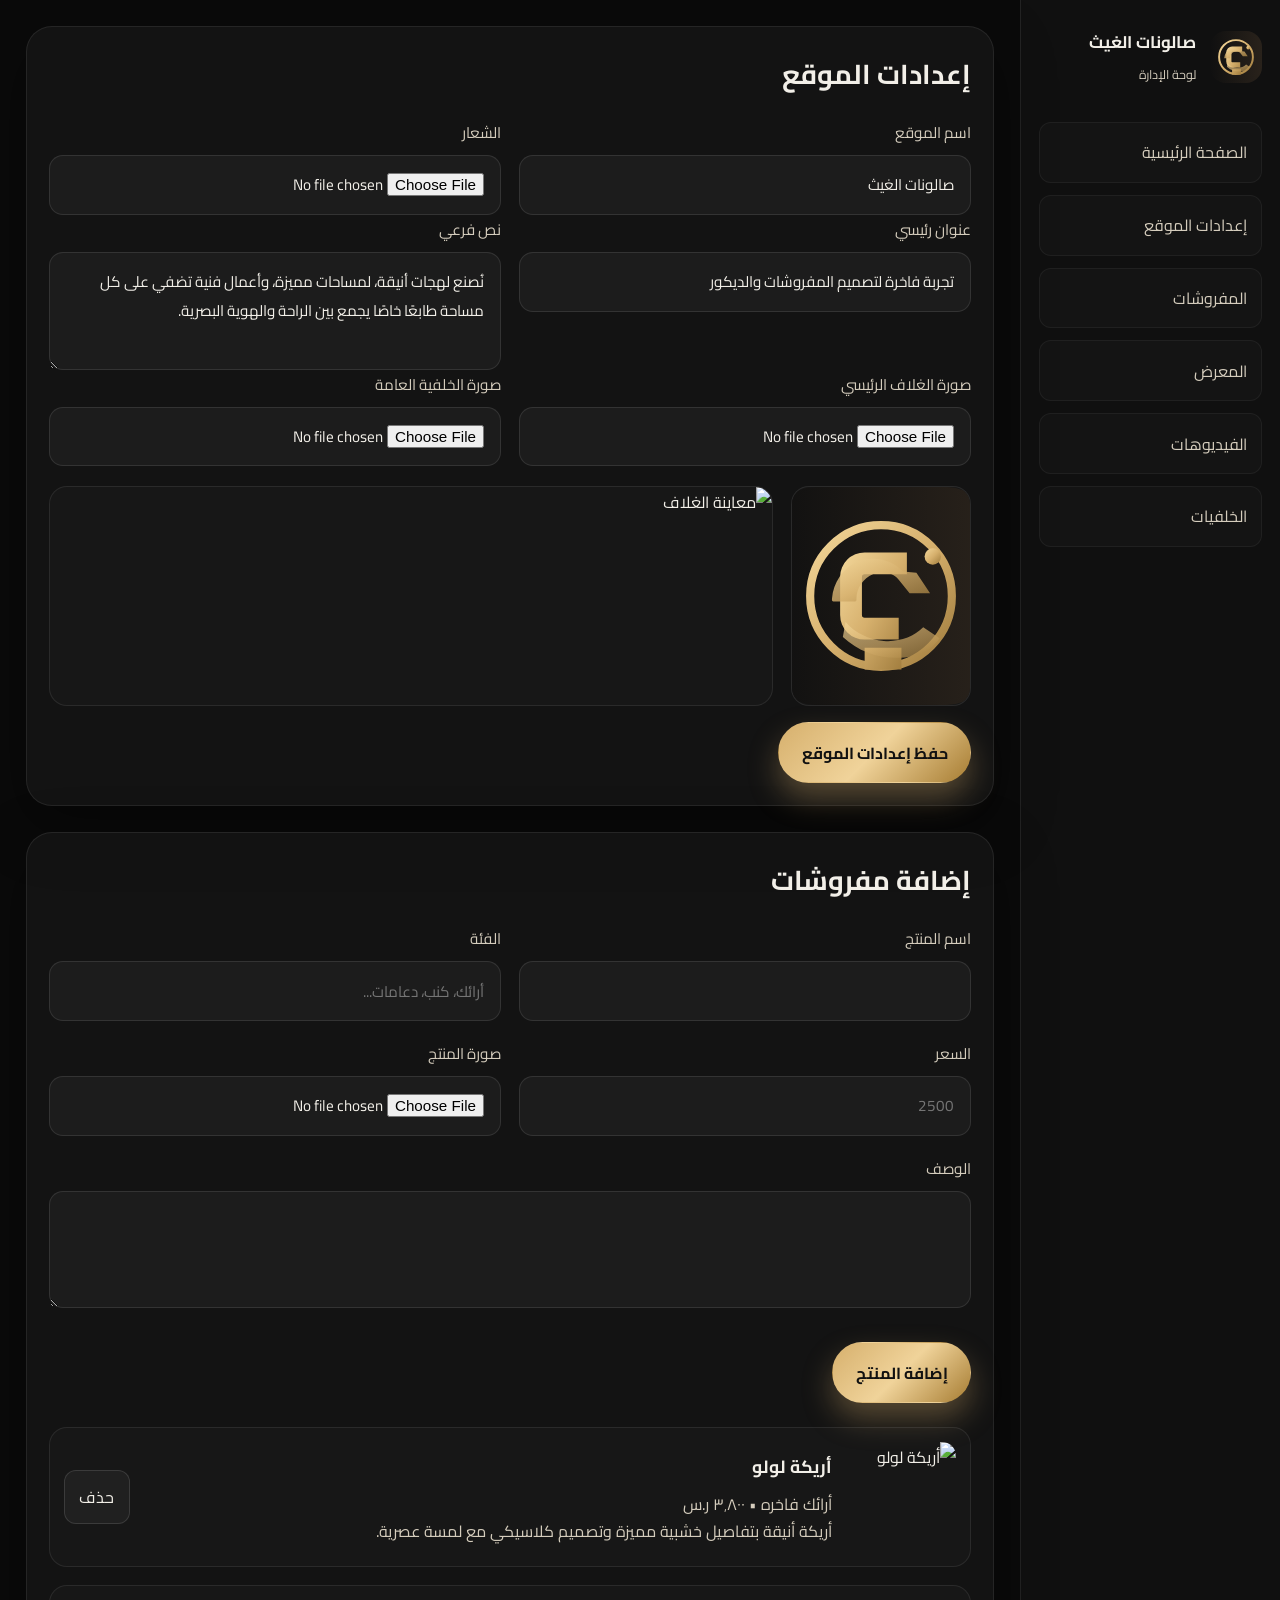
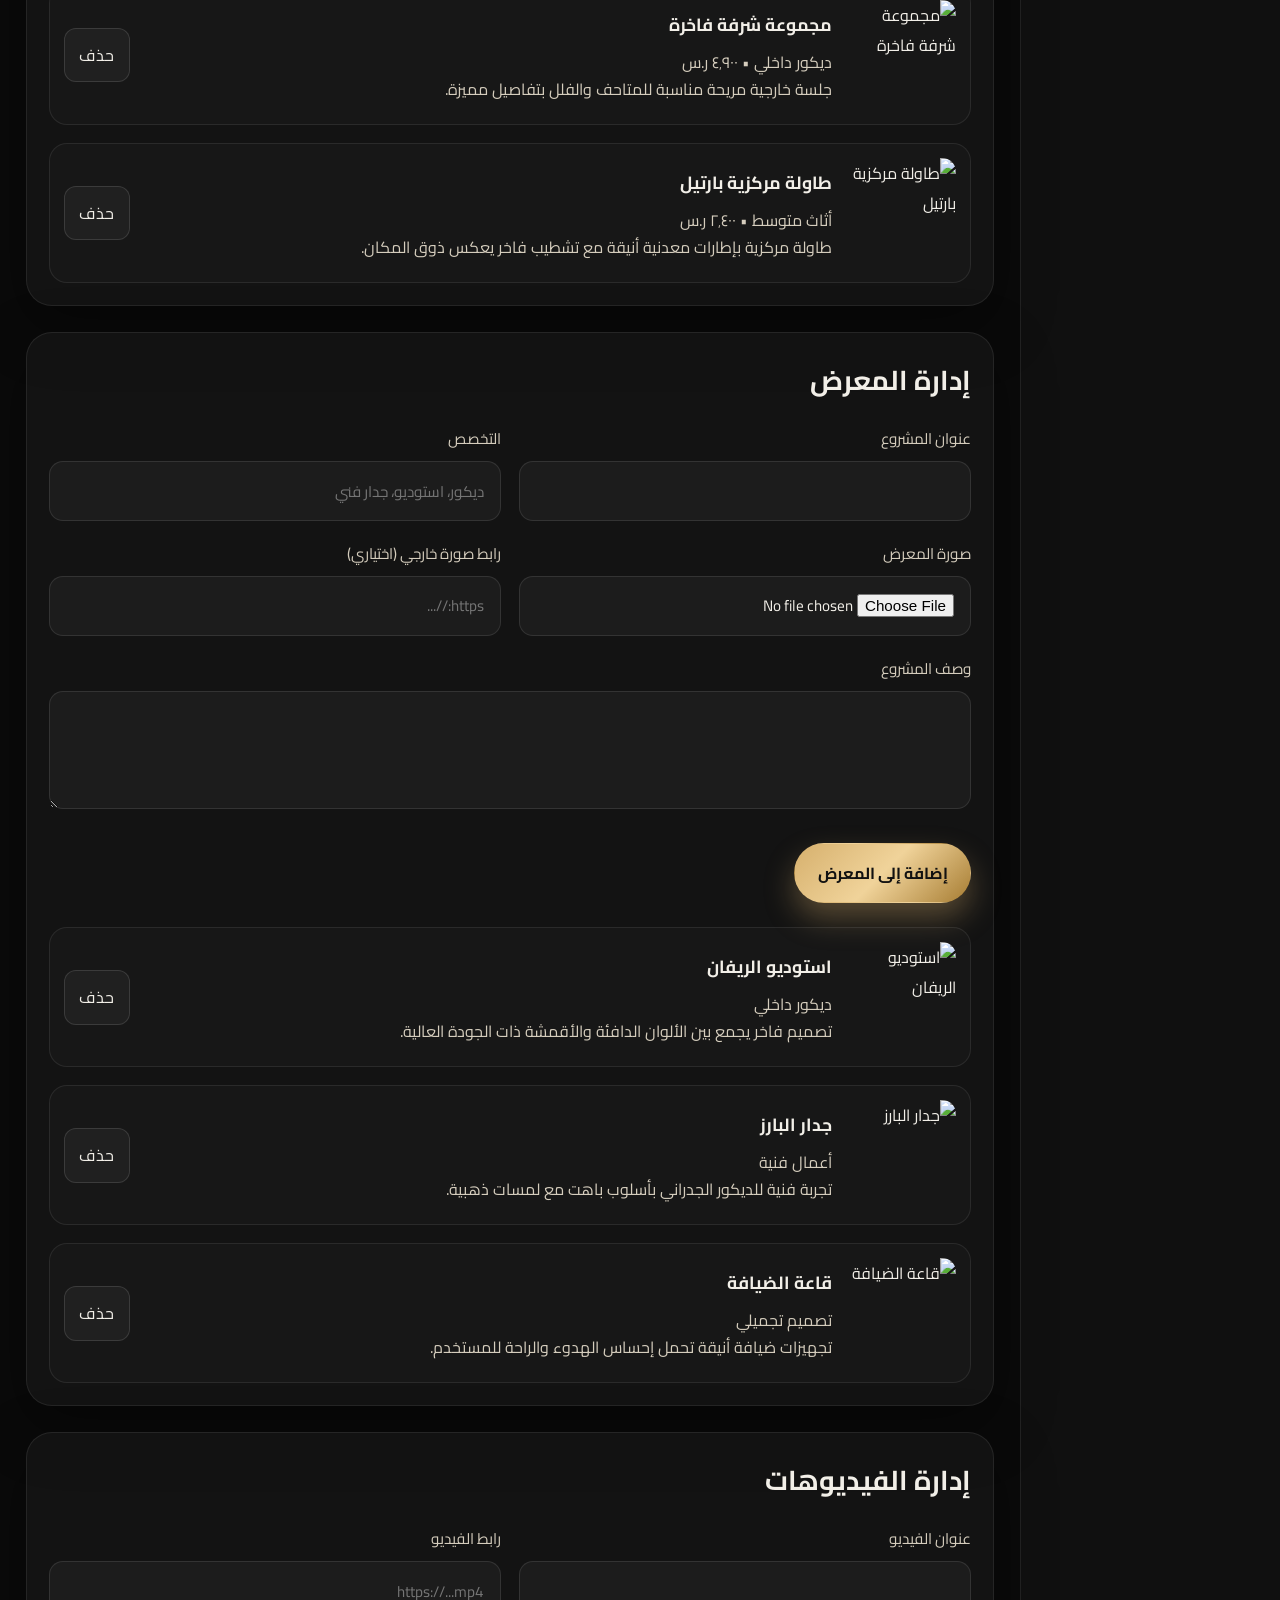
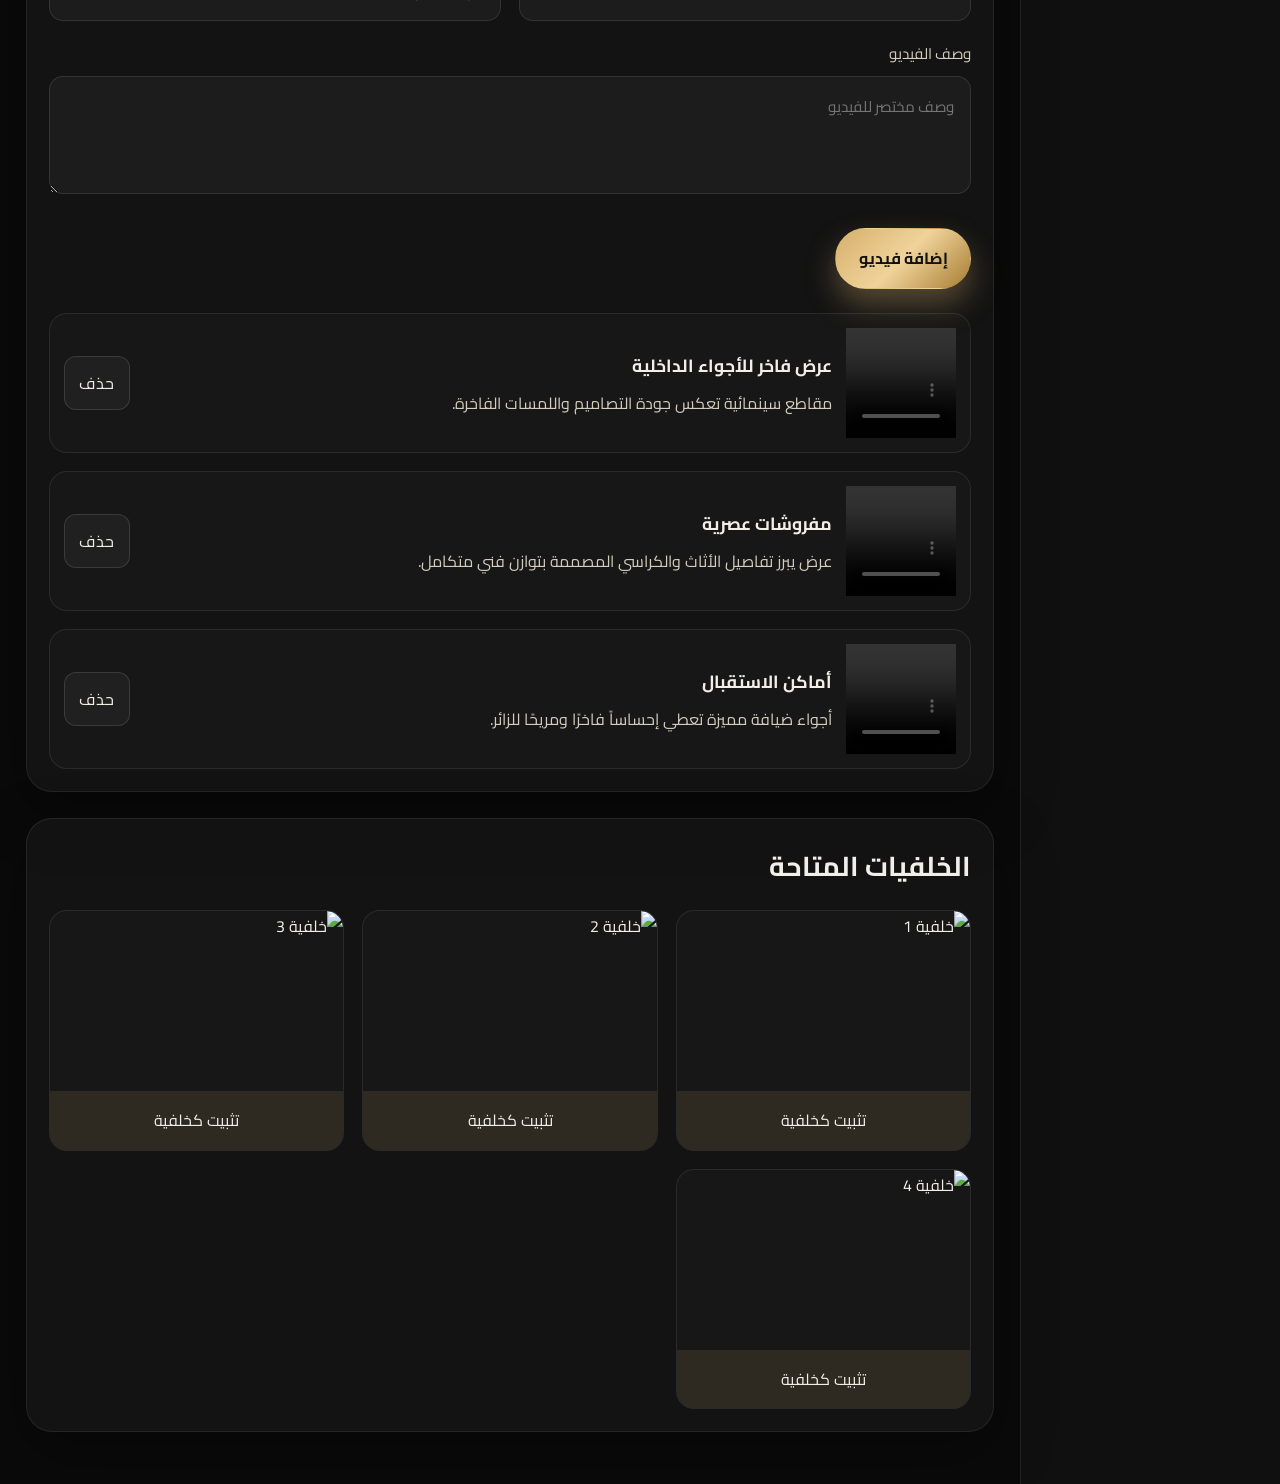
==== admin.html @ 13599fc9 "إنشاء منصة صالونات الغيث كاملة في المستودع مع واجهة رئيسية ولوحة إدارة ومحتوى احترافي." ====
<!DOCTYPE html>
<html lang="ar" dir="rtl">
  <head>
    <meta charset="UTF-8" />
    <meta name="viewport" content="width=device-width, initial-scale=1.0" />
    <title>لوحة إدارة صالونات الغيث</title>
    <link rel="preconnect" href="https://fonts.googleapis.com" />
    <link rel="preconnect" href="https://fonts.gstatic.com" crossorigin />
    <link
      href="https://fonts.googleapis.com/css2?family=Cairo:wght@400;500;600;700;800;900&display=swap"
      rel="stylesheet"
    />
    <link rel="stylesheet" href="styles.css" />
  </head>
  <body class="admin-body">
    <div class="admin-shell">
      <aside class="admin-sidebar">
        <div class="admin-brand">
          <img src="assets/logo.svg" alt="شعار صالونات الغيث" />
          <div>
            <strong>صالونات الغيث</strong>
            <span>لوحة الإدارة</span>
          </div>
        </div>

        <nav class="admin-nav">
          <a href="index.html">الصفحة الرئيسية</a>
          <a href="#site-settings">إعدادات الموقع</a>
          <a href="#products">المفروشات</a>
          <a href="#gallery-manager">المعرض</a>
          <a href="#videos-manager">الفيديوهات</a>
          <a href="#backgrounds">الخلفيات</a>
        </nav>
      </aside>

      <main class="admin-main">
        <section id="site-settings" class="panel">
          <div class="panel-header">
            <h2>إعدادات الموقع</h2>
          </div>

          <div class="form-grid two-col">
            <label>
              اسم الموقع
              <input id="siteNameInput" type="text" placeholder="صالونات الغيث" />
            </label>
            <label>
              الشعار
              <input id="logoInput" type="file" accept="image/*" />
            </label>
          </div>

          <div class="form-grid two-col">
            <label>
              عنوان رئيسي
              <input id="heroTitleInput" type="text" placeholder="تجربة فاخرة لتصميم المفروشات" />
            </label>
            <label>
              نص فرعي
              <textarea id="heroTextInput" rows="3" placeholder="اكتب نص العنوان الفرعي..."></textarea>
            </label>
          </div>

          <div class="form-grid two-col">
            <label>
              صورة الغلاف الرئيسي
              <input id="heroImageInput" type="file" accept="image/*" />
            </label>
            <label>
              صورة الخلفية العامة
              <input id="backgroundInput" type="file" accept="image/*" />
            </label>
          </div>

          <div class="preview-box">
            <div class="preview-card">
              <img id="logoPreview" src="assets/logo.svg" alt="معاينة الشعار" />
            </div>
            <div class="preview-card large">
              <img id="heroPreview" src="https://images.unsplash.com/photo-1505693416388-ac5ce068fe85?auto=format&fit=crop&w=1200&q=80" alt="معاينة الغلاف" />
            </div>
          </div>

          <div class="actions-row">
            <button id="saveSiteSettingsBtn" class="btn btn-primary" type="button">حفظ إعدادات الموقع</button>
          </div>
        </section>

        <section id="products" class="panel">
          <div class="panel-header">
            <h2>إضافة مفروشات</h2>
          </div>

          <form id="productForm" class="form-grid two-col">
            <label>
              اسم المنتج
              <input id="productName" type="text" required />
            </label>
            <label>
              الفئة
              <input id="productCategory" type="text" placeholder="أرائك، كنب، دعامات..." required />
            </label>
            <label>
              السعر
              <input id="productPrice" type="text" placeholder="2500" required />
            </label>
            <label>
              صورة المنتج
              <input id="productImage" type="file" accept="image/*" />
            </label>
            <label class="full-span">
              الوصف
              <textarea id="productDescription" rows="3" required></textarea>
            </label>
            <div class="actions-row full-span">
              <button type="submit" class="btn btn-primary">إضافة المنتج</button>
            </div>
          </form>

          <div id="productList" class="admin-list"></div>
        </section>

        <section id="gallery-manager" class="panel">
          <div class="panel-header">
            <h2>إدارة المعرض</h2>
          </div>

          <form id="galleryForm" class="form-grid two-col">
            <label>
              عنوان المشروع
              <input id="galleryTitle" type="text" required />
            </label>
            <label>
              التخصص
              <input id="galleryType" type="text" placeholder="ديكور، استوديو، جدار فني" required />
            </label>
            <label>
              صورة المعرض
              <input id="galleryImage" type="file" accept="image/*" />
            </label>
            <label>
              رابط صورة خارجي (اختياري)
              <input id="galleryImageUrl" type="url" placeholder="https://..." />
            </label>
            <label class="full-span">
              وصف المشروع
              <textarea id="galleryDescription" rows="3" required></textarea>
            </label>
            <div class="actions-row full-span">
              <button type="submit" class="btn btn-primary">إضافة إلى المعرض</button>
            </div>
          </form>

          <div id="galleryList" class="admin-list"></div>
        </section>

        <section id="videos-manager" class="panel">
          <div class="panel-header">
            <h2>إدارة الفيديوهات</h2>
          </div>

          <form id="videoForm" class="form-grid two-col">
            <label>
              عنوان الفيديو
              <input id="videoTitle" type="text" required />
            </label>
            <label>
              رابط الفيديو
              <input id="videoUrl" type="url" placeholder="https://...mp4" required />
            </label>
            <label class="full-span">
              وصف الفيديو
              <textarea id="videoDescription" rows="3" placeholder="وصف مختصر للفيديو"></textarea>
            </label>
            <div class="actions-row full-span">
              <button type="submit" class="btn btn-primary">إضافة فيديو</button>
            </div>
          </form>

          <div id="videoList" class="admin-list"></div>
        </section>

        <section id="backgrounds" class="panel">
          <div class="panel-header">
            <h2>الخلفيات المتاحة</h2>
          </div>

          <div class="background-grid" id="backgroundGrid"></div>
        </div>
      </main>
    </div>

    <script src="script.js"></script>
  </body>
</html>
---- styles.css ----
* {
  box-sizing: border-box;
}

:root {
  --bg: #0a0a0a;
  --bg-soft: #121212;
  --panel: rgba(22, 22, 22, 0.82);
  --panel-strong: rgba(15, 15, 15, 0.95);
  --card: rgba(25, 25, 25, 0.86);
  --line: rgba(255, 255, 255, 0.12);
  --text: #f2efe8;
  --muted: #d5cdbd;
  --gold: #d6b06d;
  --gold-soft: #f0d39a;
  --sand: #ead6a5;
  --shadow: 0 20px 60px rgba(0, 0, 0, 0.35);
  --radius: 22px;
  --container: 1200px;
  --maxWidth: 1200px;
}

html {
  scroll-behavior: smooth;
}

body {
  margin: 0;
  font-family: "Cairo", sans-serif;
  background:
    radial-gradient(circle at top, rgba(214, 176, 109, 0.12), transparent 30%),
    linear-gradient(180deg, #080808 0%, #111111 100%);
  color: var(--text);
}

img {
  max-width: 100%;
  display: block;
}

a {
  color: inherit;
  text-decoration: none;
}

button,
input,
textarea {
  font: inherit;
}

.page-shell {
  min-height: 100vh;
}

.container {
  width: min(var(--container), calc(100% - 32px));
  margin: 0 auto;
}

.topbar {
  position: sticky;
  top: 0;
  z-index: 20;
  background: rgba(10, 10, 10, 0.7);
  backdrop-filter: blur(18px);
  border-bottom: 1px solid rgba(255, 255, 255, 0.08);
}

.nav-wrap {
  display: flex;
  align-items: center;
  justify-content: space-between;
  gap: 20px;
  min-height: 84px;
}

.brand {
  display: inline-flex;
  align-items: center;
  gap: 12px;
  min-width: 200px;
}

.brand img {
  width: 52px;
  height: 52px;
  border-radius: 16px;
}

.brand strong {
  display: block;
  font-size: 1rem;
  font-weight: 800;
}

.brand span {
  display: block;
  color: var(--muted);
  font-size: 0.7rem;
}

.main-nav {
  display: flex;
  align-items: center;
  gap: 28px;
  color: var(--muted);
  font-size: 0.95rem;
}

.main-nav a {
  transition: 0.25s ease;
}

.main-nav a:hover,
.main-nav a:focus-visible {
  color: var(--gold-soft);
}

.nav-actions {
  display: flex;
  align-items: center;
  gap: 12px;
}

.btn {
  display: inline-flex;
  align-items: center;
  justify-content: center;
  gap: 8px;
  border: 1px solid transparent;
  border-radius: 999px;
  cursor: pointer;
  transition: transform 0.2s ease, box-shadow 0.2s ease, border-color 0.2s ease;
  padding: 0.9rem 1.4rem;
  font-weight: 700;
}

.btn:hover,
.btn:focus-visible {
  transform: translateY(-2px);
}

.btn-primary {
  background: linear-gradient(135deg, var(--gold), var(--gold-soft), #a77d33);
  color: #111;
  box-shadow: 0 15px 30px rgba(214, 176, 109, 0.35);
}

.btn-secondary {
  background: rgba(255, 255, 255, 0.03);
  border-color: rgba(255, 255, 255, 0.12);
  color: var(--text);
}

.btn-ghost {
  background: transparent;
  border: 1px solid rgba(255, 255, 255, 0.2);
  color: var(--text);
}

.hero {
  position: relative;
  min-height: 760px;
  display: flex;
  align-items: center;
  overflow: hidden;
  background: url("https://images.unsplash.com/photo-1505693416388-ac5ce068fe85?auto=format&fit=crop&w=1800&q=80") center/cover no-repeat;
  isolation: isolate;
}

.hero .overlay {
  position: absolute;
  inset: 0;
  background: linear-gradient(90deg, rgba(8, 8, 8, 0.82), rgba(8, 8, 8, 0.48), rgba(8, 8, 8, 0.76));
}

.hero-grid {
  position: relative;
  z-index: 1;
  display: grid;
  grid-template-columns: 1.2fr 0.8fr;
  align-items: center;
  gap: 40px;
  padding: 120px 0 90px;
}

.eyebrow {
  margin: 0 0 14px;
  display: inline-block;
  color: var(--gold-soft);
  letter-spacing: 0.2em;
  text-transform: uppercase;
  font-size: 0.76rem;
  font-weight: 700;
}

.hero-copy h1 {
  margin: 0;
  font-size: clamp(2.7rem, 5vw, 5.2rem);
  line-height: 1.12;
  letter-spacing: -0.04em;
  max-width: 640px;
}

.lead {
  margin: 22px 0 0;
  max-width: 580px;
  font-size: 1.1rem;
  line-height: 2;
  color: var(--muted);
}

.cta-row {
  display: flex;
  flex-wrap: wrap;
  gap: 14px;
  margin-top: 28px;
}

.stats {
  list-style: none;
  padding: 0;
  margin: 34px 0 0;
  display: flex;
  flex-wrap: wrap;
  gap: 28px;
}

.stats li {
  min-width: 120px;
}

.stats strong {
  display: block;
  font-size: clamp(1.5rem, 3vw, 2.15rem);
  color: var(--gold-soft);
}

.stats span {
  color: var(--muted);
  font-size: 0.85rem;
}

.hero-card {
  display: flex;
  justify-content: center;
}

.hero-preview {
  position: relative;
  width: min(90%, 500px);
  aspect-ratio: 0.88;
  background: linear-gradient(135deg, rgba(214, 176, 109, 0.1), rgba(255, 255, 255, 0.04));
  border: 1px solid rgba(255, 255, 255, 0.12);
  border-radius: 28px;
  box-shadow: var(--shadow);
  overflow: hidden;
}

.hero-preview-image {
  position: absolute;
  inset: 18px;
  border-radius: 22px;
  background: url("https://images.unsplash.com/photo-1494526585095-c41746248156?auto=format&fit=crop&w=1000&q=80") center/cover no-repeat;
  box-shadow: inset 0 0 0 1px rgba(255, 255, 255, 0.14);
}

.floating-tag {
  position: absolute;
  background: rgba(10, 10, 10, 0.72);
  border: 1px solid rgba(214, 176, 109, 0.28);
  color: var(--text);
  border-radius: 999px;
  padding: 0.7rem 1rem;
  font-size: 0.8rem;
  backdrop-filter: blur(16px);
  box-shadow: 0 18px 30px rgba(0, 0, 0, 0.2);
}

.tag-one {
  top: 30px;
  right: -18px;
}

.tag-two {
  bottom: 26px;
  left: -14px;
}

.section {
  padding: 110px 0;
}

.section-alt {
  background: rgba(255, 255, 255, 0.014);
}

.intro-grid {
  display: grid;
  grid-template-columns: 0.86fr 1.14fr;
  gap: 40px;
  align-items: center;
}

.section-heading h2,
.section-header h2 {
  margin: 0;
  font-size: clamp(2rem, 3vw, 3.1rem);
  line-height: 1.3;
}

.intro-copy {
  color: var(--muted);
  font-size: 1.08rem;
  line-height: 2;
}

.feature-list {
  display: grid;
  grid-template-columns: repeat(3, minmax(0, 1fr));
  gap: 24px;
}

.feature-list article {
  position: relative;
  background: linear-gradient(180deg, rgba(255,255,255,0.03), rgba(255,255,255,0.01));
  border: 1px solid rgba(255,255,255,0.08);
  border-radius: var(--radius);
  padding: 32px 24px 26px;
  box-shadow: var(--shadow);
}

.feature-list span {
  display: inline-flex;
  width: 42px;
  height: 42px;
  align-items: center;
  justify-content: center;
  background: rgba(214, 176, 109, 0.12);
  border: 1px solid rgba(214, 176, 109, 0.3);
  border-radius: 12px;
  color: var(--gold-soft);
  margin-bottom: 18px;
  font-weight: 800;
}

.feature-list h3 {
  margin: 0 0 12px;
  font-size: 1.5rem;
}

.feature-list p {
  margin: 0;
  color: var(--muted);
  line-height: 1.8;
}

.card-grid,
.gallery-grid,
.video-grid {
  display: grid;
  gap: 22px;
}

.card-grid {
  grid-template-columns: repeat(3, minmax(0, 1fr));
  margin-top: 42px;
}

.product-card,
.gallery-item,
.video-card {
  background: rgba(255, 255, 255, 0.02);
  border: 1px solid rgba(255, 255, 255, 0.08);
  border-radius: var(--radius);
  overflow: hidden;
  box-shadow: var(--shadow);
}

.product-card {
  display: flex;
  flex-direction: column;
}

.product-card img,
.gallery-item img {
  width: 100%;
  height: 260px;
  object-fit: cover;
}

.product-card .content,
.gallery-item .content,
.video-card .content {
  padding: 20px 20px 18px;
}

.product-meta {
  display: flex;
  justify-content: space-between;
  gap: 12px;
  align-items: center;
  margin-bottom: 8px;
}

.product-meta strong {
  font-size: 1.25rem;
}

.product-meta span {
  color: var(--gold-soft);
  font-weight: 700;
}

.product-card p,
.gallery-item p,
.video-card p {
  margin: 0;
  color: var(--muted);
  line-height: 1.8;
}

.gallery-grid {
  grid-template-columns: repeat(3, minmax(0, 1fr));
  margin-top: 42px;
}

.gallery-item {
  position: relative;
  overflow: hidden;
}

.gallery-item::after {
  content: "";
  position: absolute;
  inset: 0;
  background: linear-gradient(180deg, rgba(0,0,0,0.08), rgba(0,0,0,0.55));
}

.gallery-item img,
.gallery-item .content {
  position: relative;
  z-index: 1;
}

.gallery-item .content {
  position: absolute;
  left: 0;
  right: 0;
  bottom: 0;
  background: transparent;
}

.gallery-item h3,
.video-card h3,
.product-card h3 {
  margin: 0 0 8px;
}

.video-grid {
  grid-template-columns: repeat(3, minmax(0, 1fr));
  margin-top: 42px;
}

.video-card video {
  width: 100%;
  height: 250px;
  object-fit: cover;
  background: #000;
  display: block;
}

.contact-cta {
  padding-top: 40px;
}

.cta-box {
  display: flex;
  align-items: center;
  justify-content: space-between;
  gap: 28px;
  padding: 36px 34px;
  border-radius: 30px;
  background: linear-gradient(135deg, rgba(214,176,109,0.12), rgba(255,255,255,0.03));
  border: 1px solid rgba(214,176,109,0.2);
  box-shadow: var(--shadow);
}

.cta-box h2 {
  margin: 0;
  font-size: clamp(1.7rem, 3vw, 2.6rem);
}

.cta-actions {
  display: flex;
  flex-wrap: wrap;
  gap: 12px;
}

.site-footer {
  border-top: 1px solid rgba(255,255,255,0.08);
  padding: 26px 0 42px;
}

.footer-wrap {
  display: flex;
  justify-content: space-between;
  gap: 20px;
  align-items: center;
}

.footer-logo {
  width: 52px;
  height: 52px;
  margin-bottom: 10px;
}

.footer-links {
  display: flex;
  flex-wrap: wrap;
  gap: 18px;
  color: var(--muted);
}

.chat-toggle {
  position: fixed;
  left: 18px;
  bottom: 18px;
  width: 62px;
  height: 62px;
  border: none;
  border-radius: 50%;
  background: linear-gradient(135deg, var(--gold), var(--gold-soft));
  color: #111;
  font-size: 1.7rem;
  cursor: pointer;
  box-shadow: 0 18px 40px rgba(214, 176, 109, 0.35);
  z-index: 21;
}

.chat-panel {
  position: fixed;
  left: 18px;
  bottom: 90px;
  width: min(360px, calc(100vw - 28px));
  background: rgba(15, 15, 15, 0.96);
  border: 1px solid rgba(255,255,255,0.12);
  border-radius: 24px;
  box-shadow: var(--shadow);
  overflow: hidden;
  transform: translateY(20px);
  opacity: 0;
  visibility: hidden;
  transition: 0.25s ease;
  z-index: 21;
}

.chat-panel.open {
  transform: translateY(0);
  opacity: 1;
  visibility: visible;
}

.chat-header {
  display: flex;
  align-items: center;
  justify-content: space-between;
  padding: 16px 18px;
  background: rgba(214, 176, 109, 0.12);
  border-bottom: 1px solid rgba(255,255,255,0.08);
}

.chat-header strong {
  display: block;
}

.chat-header small {
  color: var(--muted);
}

.chat-header button {
  width: 34px;
  height: 34px;
  border: 1px solid rgba(255,255,255,0.12);
  border-radius: 50%;
  background: transparent;
  color: var(--text);
  cursor: pointer;
}

.chat-messages {
  max-height: 300px;
  overflow: auto;
  padding: 16px 18px;
  display: flex;
  flex-direction: column;
  gap: 10px;
}

.chat-bubble {
  max-width: 80%;
  line-height: 1.7;
  border-radius: 18px;
  padding: 10px 12px;
  font-size: 0.9rem;
}

.chat-bubble.user {
  align-self: flex-end;
  background: rgba(214,176,109,0.18);
  border: 1px solid rgba(214,176,109,0.25);
}

.chat-bubble.admin {
  align-self: flex-start;
  background: rgba(255,255,255,0.04);
  border: 1px solid rgba(255,255,255,0.08);
}

.chat-form {
  display: flex;
  gap: 10px;
  padding: 14px 18px 18px;
  border-top: 1px solid rgba(255,255,255,0.08);
}

.chat-form input {
  flex: 1;
  background: rgba(255,255,255,0.04);
  border: 1px solid rgba(255,255,255,0.12);
  border-radius: 12px;
  padding: 0.8rem 0.9rem;
  color: var(--text);
}

.chat-form button {
  border: none;
  border-radius: 12px;
  background: linear-gradient(135deg, var(--gold), var(--gold-soft));
  color: #111;
  font-weight: 700;
  padding: 0.8rem 1rem;
  cursor: pointer;
}

.admin-body {
  background: #0a0a0a;
}

.admin-shell {
  display: grid;
  grid-template-columns: 260px 1fr;
  min-height: 100vh;
}

.admin-sidebar {
  background: rgba(17, 17, 17, 0.96);
  border-left: 1px solid rgba(255,255,255,0.08);
  padding: 26px 18px;
}

.admin-brand {
  display: flex;
  align-items: center;
  gap: 14px;
  margin-bottom: 34px;
}

.admin-brand img {
  width: 52px;
  height: 52px;
  border-radius: 16px;
}

.admin-brand strong {
  display: block;
  font-size: 1.05rem;
}

.admin-brand span {
  color: var(--muted);
  font-size: 0.78rem;
}

.admin-nav {
  display: flex;
  flex-direction: column;
  gap: 12px;
}

.admin-nav a {
  color: var(--muted);
  padding: 0.9rem 0.85rem;
  border-radius: 12px;
  border: 1px solid rgba(255,255,255,0.05);
  background: rgba(255,255,255,0.02);
}

.admin-main {
  padding: 26px;
}

.panel {
  background: rgba(20, 20, 20, 0.9);
  border: 1px solid rgba(255,255,255,0.08);
  border-radius: 26px;
  padding: 22px;
  margin-bottom: 26px;
  box-shadow: var(--shadow);
}

.panel-header {
  margin-bottom: 18px;
}

.panel-header h2 {
  margin: 0;
  font-size: 1.7rem;
}

.form-grid {
  display: grid;
  gap: 18px;
}

.two-col {
  grid-template-columns: repeat(2, minmax(0, 1fr));
}

label {
  display: flex;
  flex-direction: column;
  gap: 8px;
  color: var(--muted);
  font-size: 0.95rem;
}

input,
textarea {
  width: 100%;
  border-radius: 14px;
  border: 1px solid rgba(255,255,255,0.1);
  background: rgba(255,255,255,0.04);
  color: var(--text);
  padding: 0.9rem 1rem;
}

textarea {
  resize: vertical;
}

.full-span {
  grid-column: 1 / -1;
}

.preview-box {
  display: grid;
  grid-template-columns: 180px 1fr;
  gap: 18px;
  margin-top: 20px;
}

.preview-card {
  background: rgba(255,255,255,0.02);
  border: 1px solid rgba(255,255,255,0.08);
  border-radius: 18px;
  overflow: hidden;
  min-height: 160px;
}

.preview-card img {
  width: 100%;
  height: 100%;
  object-fit: cover;
}

.preview-card.large {
  min-height: 220px;
}

.actions-row {
  display: flex;
  justify-content: flex-start;
  margin-top: 16px;
}

.admin-list {
  display: grid;
  gap: 18px;
  margin-top: 24px;
}

.list-item {
  display: grid;
  grid-template-columns: 110px 1fr auto;
  gap: 14px;
  align-items: center;
  background: rgba(255,255,255,0.02);
  border: 1px solid rgba(255,255,255,0.08);
  border-radius: 18px;
  padding: 14px;
}

.list-item img {
  width: 110px;
  height: 110px;
  object-fit: cover;
  border-radius: 14px;
}

.list-item h4 {
  margin: 0 0 8px;
  font-size: 1.1rem;
}

.list-item p {
  margin: 0;
  color: var(--muted);
  line-height: 1.7;
}

.remove-btn {
  border: 1px solid rgba(255,255,255,0.12);
  background: rgba(255,255,255,0.04);
  color: var(--text);
  border-radius: 12px;
  padding: 0.7rem 0.9rem;
  cursor: pointer;
}

.background-grid {
  display: grid;
  grid-template-columns: repeat(3, minmax(0, 1fr));
  gap: 18px;
}

.background-item {
  border: 1px solid rgba(255,255,255,0.08);
  border-radius: 18px;
  overflow: hidden;
  background: rgba(255,255,255,0.02);
}

.background-item img {
  height: 180px;
  width: 100%;
  object-fit: cover;
}

.background-item button {
  width: 100%;
  border: none;
  background: rgba(214, 176, 109, 0.12);
  color: var(--text);
  padding: 0.9rem 1rem;
  cursor: pointer;
}

.reveal {
  opacity: 0;
  transform: translateY(18px);
  animation: revealUp 0.8s forwards;
}

@keyframes revealUp {
  to {
    opacity: 1;
    transform: none;
  }
}

@media (max-width: 980px) {
  .nav-wrap,
  .footer-wrap,
  .cta-box,
  .intro-grid,
  .hero-grid,
  .admin-shell {
    grid-template-columns: 1fr;
    display: grid;
  }

  .main-nav,
  .nav-actions {
    display: none;
  }

  .feature-list,
  .card-grid,
  .gallery-grid,
  .video-grid,
  .background-grid,
  .two-col {
    grid-template-columns: 1fr;
  }

  .hero {
    min-height: 680px;
  }

  .hero-grid {
    padding-top: 90px;
  }

  .admin-sidebar {
    border-left: none;
    border-bottom: 1px solid rgba(255,255,255,0.08);
  }
}

@media (max-width: 620px) {
  .hero-copy h1 {
    font-size: 2.5rem;
  }

  .section,
  .contact-cta {
    padding: 80px 0;
  }

  .cta-box {
    padding: 24px 20px;
  }

  .list-item {
    grid-template-columns: 1fr;
  }
}
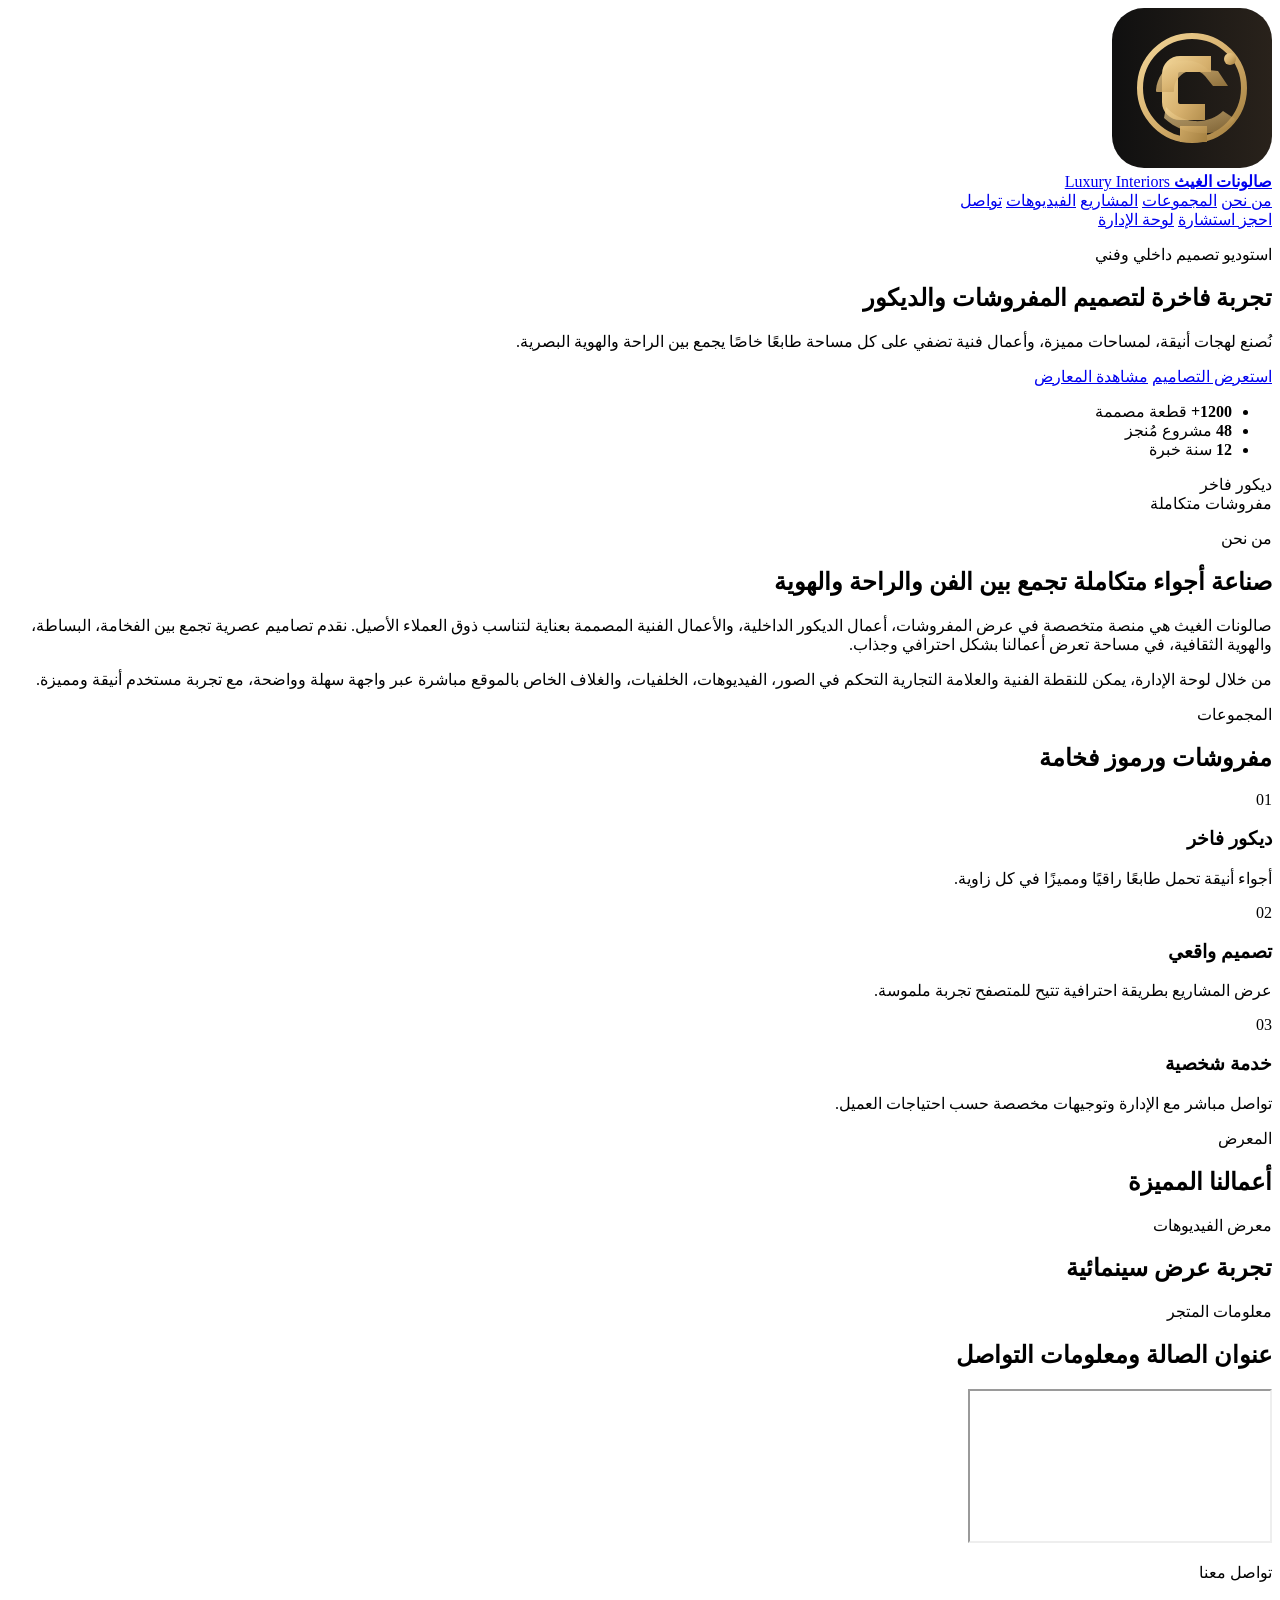
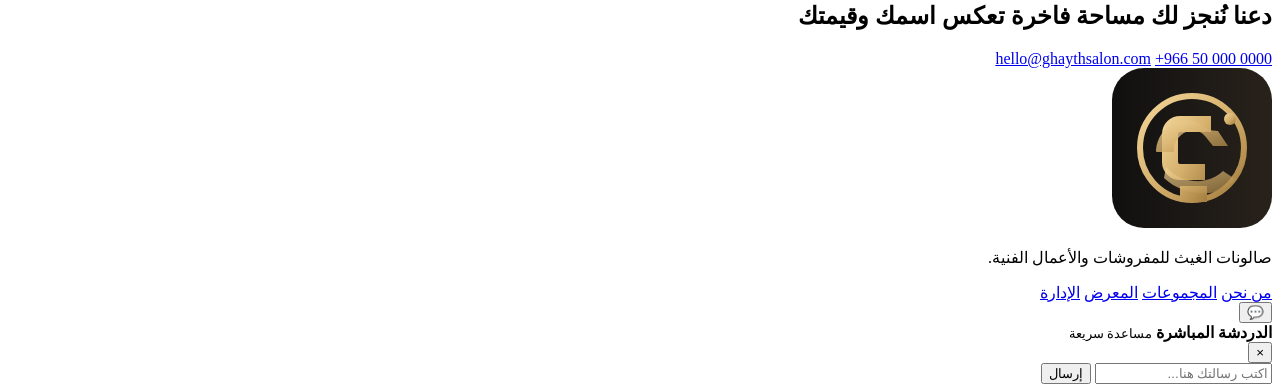
==== commit 320b21a8: "إضافة خصائص تواصل الصالة والموقع الجغرافي في الموقع ولوحة الإدارة بأحدث التحديثات." ====
--- a/admin.html
+++ b/admin.html
@@ -3,7 +3,11 @@
   <head>
     <meta charset="UTF-8" />
     <meta name="viewport" content="width=device-width, initial-scale=1.0" />
-    <title>لوحة إدارة صالونات الغيث</title>
+    <meta
+      name="description"
+      content="صالونات الغيث | منصة احترافية لعرض المفروشات والأعمال الفنية والديكور الفاخر."
+    />
+    <title>صالونات الغيث | المنصة الاحترافية</title>
     <link rel="preconnect" href="https://fonts.googleapis.com" />
     <link rel="preconnect" href="https://fonts.gstatic.com" crossorigin />
     <link
@@ -12,183 +16,218 @@
     />
     <link rel="stylesheet" href="styles.css" />
   </head>
-  <body class="admin-body">
-    <div class="admin-shell">
-      <aside class="admin-sidebar">
-        <div class="admin-brand">
-          <img src="assets/logo.svg" alt="شعار صالونات الغيث" />
+  <body>
+    <div class="page-shell">
+      <header class="topbar">
+        <div class="container nav-wrap">
+          <a href="#top" class="brand" aria-label="الصفحة الرئيسية">
+            <img src="assets/logo.svg" alt="شعار صالونات الغيث" />
+            <div>
+              <strong>صالونات الغيث</strong>
+              <span>Luxury Interiors</span>
+            </div>
+          </a>
+
+          <nav class="main-nav" aria-label="التنقل الأساسي">
+            <a href="#about">من نحن</a>
+            <a href="#collections">المجموعات</a>
+            <a href="#gallery">المشاريع</a>
+            <a href="#videos">الفيديوهات</a>
+            <a href="#contact">تواصل</a>
+          </nav>
+
+          <div class="nav-actions">
+            <a class="btn btn-secondary" href="#contact">احجز استشارة</a>
+            <a class="btn btn-primary" href="admin.html">لوحة الإدارة</a>
+          </div>
+        </div>
+      </header>
+
+      <main id="top">
+        <section class="hero cinematic-bg" aria-label="مقدمة المنصة">
+          <div class="overlay"></div>
+          <div class="container hero-grid">
+            <div class="hero-copy reveal">
+              <p class="eyebrow">استوديو تصميم داخلي وفني</p>
+              <h1>تجربة فاخرة لتصميم المفروشات والديكور</h1>
+              <p class="lead">
+                نُصنع لهجات أنيقة، لمساحات مميزة، وأعمال فنية تضفي على كل مساحة
+                طابعًا خاصًا يجمع بين الراحة والهوية البصرية.
+              </p>
+
+              <div class="cta-row">
+                <a class="btn btn-primary" href="#collections">استعرض التصاميم</a>
+                <a class="btn btn-ghost" href="#gallery">مشاهدة المعارض</a>
+              </div>
+
+              <ul class="stats" aria-label="إحصاءات المنصة">
+                <li>
+                  <strong>1200+</strong>
+                  <span>قطعة مصممة</span>
+                </li>
+                <li>
+                  <strong>48</strong>
+                  <span>مشروع مُنجز</span>
+                </li>
+                <li>
+                  <strong>12</strong>
+                  <span>سنة خبرة</span>
+                </li>
+              </ul>
+            </div>
+
+            <div class="hero-card reveal">
+              <div class="hero-preview">
+                <div class="hero-preview-image"></div>
+                <div class="floating-tag tag-one">ديكور فاخر</div>
+                <div class="floating-tag tag-two">مفروشات متكاملة</div>
+              </div>
+            </div>
+          </div>
+        </section>
+
+        <section id="about" class="section studio-intro">
+          <div class="container intro-grid">
+            <div class="section-heading reveal">
+              <p class="eyebrow">من نحن</p>
+              <h2>صناعة أجواء متكاملة تجمع بين الفن والراحة والهوية</h2>
+            </div>
+
+            <div class="intro-copy reveal">
+              <p>
+                صالونات الغيث هي منصة متخصصة في عرض المفروشات، أعمال الديكور
+                الداخلية، والأعمال الفنية المصممة بعناية لتناسب ذوق العملاء
+                الأصيل. نقدم تصاميم عصرية تجمع بين الفخامة، البساطة، والهوية
+                الثقافية، في مساحة تعرض أعمالنا بشكل احترافي وجذاب.
+              </p>
+              <p>
+                من خلال لوحة الإدارة، يمكن للنقطة الفنية والعلامة التجارية التحكم
+                في الصور، الفيديوهات، الخلفيات، والغلاف الخاص بالموقع مباشرة عبر
+                واجهة سهلة وواضحة، مع تجربة مستخدم أنيقة ومميزة.
+              </p>
+            </div>
+          </div>
+        </section>
+
+        <section id="collections" class="section section-alt">
+          <div class="container">
+            <div class="section-header reveal">
+              <p class="eyebrow">المجموعات</p>
+              <h2>مفروشات ورموز فخامة</h2>
+            </div>
+            <div id="featured-products" class="card-grid" aria-live="polite"></div>
+          </div>
+        </section>
+
+        <section class="section feature-strip">
+          <div class="container feature-list reveal">
+            <article>
+              <span>01</span>
+              <h3>ديكور فاخر</h3>
+              <p>أجواء أنيقة تحمل طابعًا راقيًا ومميزًا في كل زاوية.</p>
+            </article>
+            <article>
+              <span>02</span>
+              <h3>تصميم واقعي</h3>
+              <p>عرض المشاريع بطريقة احترافية تتيح للمتصفح تجربة ملموسة.</p>
+            </article>
+            <article>
+              <span>03</span>
+              <h3>خدمة شخصية</h3>
+              <p>تواصل مباشر مع الإدارة وتوجيهات مخصصة حسب احتياجات العميل.</p>
+            </article>
+          </div>
+        </section>
+
+        <section id="gallery" class="section">
+          <div class="container">
+            <div class="section-header reveal">
+              <p class="eyebrow">المعرض</p>
+              <h2>أعمالنا المميزة</h2>
+            </div>
+            <div id="gallery-items" class="gallery-grid" aria-live="polite"></div>
+          </div>
+        </section>
+
+        <section id="videos" class="section section-alt">
+          <div class="container">
+            <div class="section-header reveal">
+              <p class="eyebrow">معرض الفيديوهات</p>
+              <h2>تجربة عرض سينمائية</h2>
+            </div>
+            <div id="video-items" class="video-grid" aria-live="polite"></div>
+          </div>
+        </section>
+
+        <section class="section section-alt" id="contact">
+          <div class="container">
+            <div class="section-header reveal">
+              <p class="eyebrow">معلومات المتجر</p>
+              <h2>عنوان الصالة ومعلومات التواصل</h2>
+            </div>
+
+            <div class="contact-layout">
+              <div id="contactInfo" class="contact-info reveal"></div>
+              <div class="map-box reveal">
+                <iframe
+                  id="showroomMap"
+                  title="خريطة showroom"
+                  loading="lazy"
+                  allowfullscreen
+                  referrerpolicy="no-referrer-when-downgrade"
+                  src="https://www.google.com/maps?q=riyadh&output=embed"
+                ></iframe>
+              </div>
+            </div>
+          </div>
+        </section>
+
+        <section class="section contact-cta" id="contact-cta">
+          <div class="container cta-box reveal">
+            <div>
+              <p class="eyebrow">تواصل معنا</p>
+              <h2>دعنا نُنجز لك مساحة فاخرة تعكس اسمك وقيمتك</h2>
+            </div>
+            <div class="cta-actions">
+              <a class="btn btn-primary" id="ctaEmail" href="mailto:hello@ghaythsalon.com">hello@ghaythsalon.com</a>
+              <a class="btn btn-secondary" id="ctaPhone" href="tel:+966500000000">+966 50 000 0000</a>
+            </div>
+          </div>
+        </section>
+      </main>
+
+      <footer class="site-footer">
+        <div class="container footer-wrap">
           <div>
-            <strong>صالونات الغيث</strong>
-            <span>لوحة الإدارة</span>
+            <img src="assets/logo.svg" alt="شعار صالونات الغيث" class="footer-logo" />
+            <p>صالونات الغيث للمفروشات والأعمال الفنية.</p>
+          </div>
+          <div class="footer-links">
+            <a href="#about">من نحن</a>
+            <a href="#collections">المجموعات</a>
+            <a href="#gallery">المعرض</a>
+            <a href="admin.html">الإدارة</a>
           </div>
         </div>
-
-        <nav class="admin-nav">
-          <a href="index.html">الصفحة الرئيسية</a>
-          <a href="#site-settings">إعدادات الموقع</a>
-          <a href="#products">المفروشات</a>
-          <a href="#gallery-manager">المعرض</a>
-          <a href="#videos-manager">الفيديوهات</a>
-          <a href="#backgrounds">الخلفيات</a>
-        </nav>
-      </aside>
-
-      <main class="admin-main">
-        <section id="site-settings" class="panel">
-          <div class="panel-header">
-            <h2>إعدادات الموقع</h2>
-          </div>
-
-          <div class="form-grid two-col">
-            <label>
-              اسم الموقع
-              <input id="siteNameInput" type="text" placeholder="صالونات الغيث" />
-            </label>
-            <label>
-              الشعار
-              <input id="logoInput" type="file" accept="image/*" />
-            </label>
-          </div>
-
-          <div class="form-grid two-col">
-            <label>
-              عنوان رئيسي
-              <input id="heroTitleInput" type="text" placeholder="تجربة فاخرة لتصميم المفروشات" />
-            </label>
-            <label>
-              نص فرعي
-              <textarea id="heroTextInput" rows="3" placeholder="اكتب نص العنوان الفرعي..."></textarea>
-            </label>
-          </div>
-
-          <div class="form-grid two-col">
-            <label>
-              صورة الغلاف الرئيسي
-              <input id="heroImageInput" type="file" accept="image/*" />
-            </label>
-            <label>
-              صورة الخلفية العامة
-              <input id="backgroundInput" type="file" accept="image/*" />
-            </label>
-          </div>
-
-          <div class="preview-box">
-            <div class="preview-card">
-              <img id="logoPreview" src="assets/logo.svg" alt="معاينة الشعار" />
-            </div>
-            <div class="preview-card large">
-              <img id="heroPreview" src="https://images.unsplash.com/photo-1505693416388-ac5ce068fe85?auto=format&fit=crop&w=1200&q=80" alt="معاينة الغلاف" />
-            </div>
-          </div>
-
-          <div class="actions-row">
-            <button id="saveSiteSettingsBtn" class="btn btn-primary" type="button">حفظ إعدادات الموقع</button>
-          </div>
-        </section>
-
-        <section id="products" class="panel">
-          <div class="panel-header">
-            <h2>إضافة مفروشات</h2>
-          </div>
-
-          <form id="productForm" class="form-grid two-col">
-            <label>
-              اسم المنتج
-              <input id="productName" type="text" required />
-            </label>
-            <label>
-              الفئة
-              <input id="productCategory" type="text" placeholder="أرائك، كنب، دعامات..." required />
-            </label>
-            <label>
-              السعر
-              <input id="productPrice" type="text" placeholder="2500" required />
-            </label>
-            <label>
-              صورة المنتج
-              <input id="productImage" type="file" accept="image/*" />
-            </label>
-            <label class="full-span">
-              الوصف
-              <textarea id="productDescription" rows="3" required></textarea>
-            </label>
-            <div class="actions-row full-span">
-              <button type="submit" class="btn btn-primary">إضافة المنتج</button>
-            </div>
-          </form>
-
-          <div id="productList" class="admin-list"></div>
-        </section>
-
-        <section id="gallery-manager" class="panel">
-          <div class="panel-header">
-            <h2>إدارة المعرض</h2>
-          </div>
-
-          <form id="galleryForm" class="form-grid two-col">
-            <label>
-              عنوان المشروع
-              <input id="galleryTitle" type="text" required />
-            </label>
-            <label>
-              التخصص
-              <input id="galleryType" type="text" placeholder="ديكور، استوديو، جدار فني" required />
-            </label>
-            <label>
-              صورة المعرض
-              <input id="galleryImage" type="file" accept="image/*" />
-            </label>
-            <label>
-              رابط صورة خارجي (اختياري)
-              <input id="galleryImageUrl" type="url" placeholder="https://..." />
-            </label>
-            <label class="full-span">
-              وصف المشروع
-              <textarea id="galleryDescription" rows="3" required></textarea>
-            </label>
-            <div class="actions-row full-span">
-              <button type="submit" class="btn btn-primary">إضافة إلى المعرض</button>
-            </div>
-          </form>
-
-          <div id="galleryList" class="admin-list"></div>
-        </section>
-
-        <section id="videos-manager" class="panel">
-          <div class="panel-header">
-            <h2>إدارة الفيديوهات</h2>
-          </div>
-
-          <form id="videoForm" class="form-grid two-col">
-            <label>
-              عنوان الفيديو
-              <input id="videoTitle" type="text" required />
-            </label>
-            <label>
-              رابط الفيديو
-              <input id="videoUrl" type="url" placeholder="https://...mp4" required />
-            </label>
-            <label class="full-span">
-              وصف الفيديو
-              <textarea id="videoDescription" rows="3" placeholder="وصف مختصر للفيديو"></textarea>
-            </label>
-            <div class="actions-row full-span">
-              <button type="submit" class="btn btn-primary">إضافة فيديو</button>
-            </div>
-          </form>
-
-          <div id="videoList" class="admin-list"></div>
-        </section>
-
-        <section id="backgrounds" class="panel">
-          <div class="panel-header">
-            <h2>الخلفيات المتاحة</h2>
-          </div>
-
-          <div class="background-grid" id="backgroundGrid"></div>
+      </footer>
+    </div>
+
+    <button id="chatToggle" class="chat-toggle" aria-label="فتح الدردشة">💬</button>
+
+    <aside id="chatPanel" class="chat-panel" aria-label="دردشة مباشرة">
+      <div class="chat-header">
+        <div>
+          <strong>الدردشة المباشرة</strong>
+          <small>مساعدة سريعة</small>
         </div>
-      </main>
-    </div>
+        <button id="closeChat" aria-label="إغلاق الدردشة">×</button>
+      </div>
+      <div id="chatMessages" class="chat-messages" aria-live="polite"></div>
+      <form id="chatForm" class="chat-form">
+        <input id="chatInput" type="text" placeholder="اكتب رسالتك هنا..." required />
+        <button type="submit">إرسال</button>
+      </form>
+    </aside>
 
     <script src="script.js"></script>
   </body>
@@ -251,3 +290,102 @@
 
 
 
+
+
+
+
+
+
+
+
+
+
+
+
+
+
+
+
+
+
+
+
+
+
+
+
+
+
+
+
+
+
+
+
+
+
+
+
+
+
+
+
+
+
+
+
+
+
+
+
+
+
+
+
+
+
+
+
+
+
+
+
+
+
+
+
+
+
+
+
+
+
+
+
+
+
+
+
+
+
+
+
+
+
+
+
+
+
+
+
+
+
+
+
+
+
+
+
+
+
+
--- a/styles.css
+++ b/styles.css
@@ -1,962 +1,684 @@
-* {
-  box-sizing: border-box;
-}
-
-:root {
-  --bg: #0a0a0a;
-  --bg-soft: #121212;
-  --panel: rgba(22, 22, 22, 0.82);
-  --panel-strong: rgba(15, 15, 15, 0.95);
-  --card: rgba(25, 25, 25, 0.86);
-  --line: rgba(255, 255, 255, 0.12);
-  --text: #f2efe8;
-  --muted: #d5cdbd;
-  --gold: #d6b06d;
-  --gold-soft: #f0d39a;
-  --sand: #ead6a5;
-  --shadow: 0 20px 60px rgba(0, 0, 0, 0.35);
-  --radius: 22px;
-  --container: 1200px;
-  --maxWidth: 1200px;
-}
-
-html {
-  scroll-behavior: smooth;
-}
-
-body {
-  margin: 0;
-  font-family: "Cairo", sans-serif;
-  background:
-    radial-gradient(circle at top, rgba(214, 176, 109, 0.12), transparent 30%),
-    linear-gradient(180deg, #080808 0%, #111111 100%);
-  color: var(--text);
-}
-
-img {
-  max-width: 100%;
-  display: block;
-}
-
-a {
-  color: inherit;
-  text-decoration: none;
-}
-
-button,
-input,
-textarea {
-  font: inherit;
-}
-
-.page-shell {
-  min-height: 100vh;
-}
-
-.container {
-  width: min(var(--container), calc(100% - 32px));
-  margin: 0 auto;
-}
-
-.topbar {
-  position: sticky;
-  top: 0;
-  z-index: 20;
-  background: rgba(10, 10, 10, 0.7);
-  backdrop-filter: blur(18px);
-  border-bottom: 1px solid rgba(255, 255, 255, 0.08);
-}
-
-.nav-wrap {
-  display: flex;
-  align-items: center;
-  justify-content: space-between;
-  gap: 20px;
-  min-height: 84px;
-}
-
-.brand {
-  display: inline-flex;
-  align-items: center;
-  gap: 12px;
-  min-width: 200px;
-}
-
-.brand img {
-  width: 52px;
-  height: 52px;
-  border-radius: 16px;
-}
-
-.brand strong {
-  display: block;
-  font-size: 1rem;
-  font-weight: 800;
-}
-
-.brand span {
-  display: block;
-  color: var(--muted);
-  font-size: 0.7rem;
-}
-
-.main-nav {
-  display: flex;
-  align-items: center;
-  gap: 28px;
-  color: var(--muted);
-  font-size: 0.95rem;
-}
-
-.main-nav a {
-  transition: 0.25s ease;
-}
-
-.main-nav a:hover,
-.main-nav a:focus-visible {
-  color: var(--gold-soft);
-}
-
-.nav-actions {
-  display: flex;
-  align-items: center;
-  gap: 12px;
-}
-
-.btn {
-  display: inline-flex;
-  align-items: center;
-  justify-content: center;
-  gap: 8px;
-  border: 1px solid transparent;
-  border-radius: 999px;
-  cursor: pointer;
-  transition: transform 0.2s ease, box-shadow 0.2s ease, border-color 0.2s ease;
-  padding: 0.9rem 1.4rem;
-  font-weight: 700;
-}
-
-.btn:hover,
-.btn:focus-visible {
-  transform: translateY(-2px);
-}
-
-.btn-primary {
-  background: linear-gradient(135deg, var(--gold), var(--gold-soft), #a77d33);
-  color: #111;
-  box-shadow: 0 15px 30px rgba(214, 176, 109, 0.35);
-}
-
-.btn-secondary {
-  background: rgba(255, 255, 255, 0.03);
-  border-color: rgba(255, 255, 255, 0.12);
-  color: var(--text);
-}
-
-.btn-ghost {
-  background: transparent;
-  border: 1px solid rgba(255, 255, 255, 0.2);
-  color: var(--text);
-}
-
-.hero {
-  position: relative;
-  min-height: 760px;
-  display: flex;
-  align-items: center;
-  overflow: hidden;
-  background: url("https://images.unsplash.com/photo-1505693416388-ac5ce068fe85?auto=format&fit=crop&w=1800&q=80") center/cover no-repeat;
-  isolation: isolate;
-}
-
-.hero .overlay {
-  position: absolute;
-  inset: 0;
-  background: linear-gradient(90deg, rgba(8, 8, 8, 0.82), rgba(8, 8, 8, 0.48), rgba(8, 8, 8, 0.76));
-}
-
-.hero-grid {
-  position: relative;
-  z-index: 1;
-  display: grid;
-  grid-template-columns: 1.2fr 0.8fr;
-  align-items: center;
-  gap: 40px;
-  padding: 120px 0 90px;
-}
-
-.eyebrow {
-  margin: 0 0 14px;
-  display: inline-block;
-  color: var(--gold-soft);
-  letter-spacing: 0.2em;
-  text-transform: uppercase;
-  font-size: 0.76rem;
-  font-weight: 700;
-}
-
-.hero-copy h1 {
-  margin: 0;
-  font-size: clamp(2.7rem, 5vw, 5.2rem);
-  line-height: 1.12;
-  letter-spacing: -0.04em;
-  max-width: 640px;
-}
-
-.lead {
-  margin: 22px 0 0;
-  max-width: 580px;
-  font-size: 1.1rem;
-  line-height: 2;
-  color: var(--muted);
-}
-
-.cta-row {
-  display: flex;
-  flex-wrap: wrap;
-  gap: 14px;
-  margin-top: 28px;
-}
-
-.stats {
-  list-style: none;
-  padding: 0;
-  margin: 34px 0 0;
-  display: flex;
-  flex-wrap: wrap;
-  gap: 28px;
-}
-
-.stats li {
-  min-width: 120px;
-}
-
-.stats strong {
-  display: block;
-  font-size: clamp(1.5rem, 3vw, 2.15rem);
-  color: var(--gold-soft);
-}
-
-.stats span {
-  color: var(--muted);
-  font-size: 0.85rem;
-}
-
-.hero-card {
-  display: flex;
-  justify-content: center;
-}
-
-.hero-preview {
-  position: relative;
-  width: min(90%, 500px);
-  aspect-ratio: 0.88;
-  background: linear-gradient(135deg, rgba(214, 176, 109, 0.1), rgba(255, 255, 255, 0.04));
-  border: 1px solid rgba(255, 255, 255, 0.12);
-  border-radius: 28px;
-  box-shadow: var(--shadow);
-  overflow: hidden;
-}
-
-.hero-preview-image {
-  position: absolute;
-  inset: 18px;
-  border-radius: 22px;
-  background: url("https://images.unsplash.com/photo-1494526585095-c41746248156?auto=format&fit=crop&w=1000&q=80") center/cover no-repeat;
-  box-shadow: inset 0 0 0 1px rgba(255, 255, 255, 0.14);
-}
-
-.floating-tag {
-  position: absolute;
-  background: rgba(10, 10, 10, 0.72);
-  border: 1px solid rgba(214, 176, 109, 0.28);
-  color: var(--text);
-  border-radius: 999px;
-  padding: 0.7rem 1rem;
-  font-size: 0.8rem;
-  backdrop-filter: blur(16px);
-  box-shadow: 0 18px 30px rgba(0, 0, 0, 0.2);
-}
-
-.tag-one {
-  top: 30px;
-  right: -18px;
-}
-
-.tag-two {
-  bottom: 26px;
-  left: -14px;
-}
-
-.section {
-  padding: 110px 0;
-}
-
-.section-alt {
-  background: rgba(255, 255, 255, 0.014);
-}
-
-.intro-grid {
-  display: grid;
-  grid-template-columns: 0.86fr 1.14fr;
-  gap: 40px;
-  align-items: center;
-}
-
-.section-heading h2,
-.section-header h2 {
-  margin: 0;
-  font-size: clamp(2rem, 3vw, 3.1rem);
-  line-height: 1.3;
-}
-
-.intro-copy {
-  color: var(--muted);
-  font-size: 1.08rem;
-  line-height: 2;
-}
-
-.feature-list {
-  display: grid;
-  grid-template-columns: repeat(3, minmax(0, 1fr));
-  gap: 24px;
-}
-
-.feature-list article {
-  position: relative;
-  background: linear-gradient(180deg, rgba(255,255,255,0.03), rgba(255,255,255,0.01));
-  border: 1px solid rgba(255,255,255,0.08);
-  border-radius: var(--radius);
-  padding: 32px 24px 26px;
-  box-shadow: var(--shadow);
-}
-
-.feature-list span {
-  display: inline-flex;
-  width: 42px;
-  height: 42px;
-  align-items: center;
-  justify-content: center;
-  background: rgba(214, 176, 109, 0.12);
-  border: 1px solid rgba(214, 176, 109, 0.3);
-  border-radius: 12px;
-  color: var(--gold-soft);
-  margin-bottom: 18px;
-  font-weight: 800;
-}
-
-.feature-list h3 {
-  margin: 0 0 12px;
-  font-size: 1.5rem;
-}
-
-.feature-list p {
-  margin: 0;
-  color: var(--muted);
-  line-height: 1.8;
-}
-
-.card-grid,
-.gallery-grid,
-.video-grid {
-  display: grid;
-  gap: 22px;
-}
-
-.card-grid {
-  grid-template-columns: repeat(3, minmax(0, 1fr));
-  margin-top: 42px;
-}
-
-.product-card,
-.gallery-item,
-.video-card {
-  background: rgba(255, 255, 255, 0.02);
-  border: 1px solid rgba(255, 255, 255, 0.08);
-  border-radius: var(--radius);
-  overflow: hidden;
-  box-shadow: var(--shadow);
-}
-
-.product-card {
-  display: flex;
-  flex-direction: column;
-}
-
-.product-card img,
-.gallery-item img {
-  width: 100%;
-  height: 260px;
-  object-fit: cover;
-}
-
-.product-card .content,
-.gallery-item .content,
-.video-card .content {
-  padding: 20px 20px 18px;
-}
-
-.product-meta {
-  display: flex;
-  justify-content: space-between;
-  gap: 12px;
-  align-items: center;
-  margin-bottom: 8px;
-}
-
-.product-meta strong {
-  font-size: 1.25rem;
-}
-
-.product-meta span {
-  color: var(--gold-soft);
-  font-weight: 700;
-}
-
-.product-card p,
-.gallery-item p,
-.video-card p {
-  margin: 0;
-  color: var(--muted);
-  line-height: 1.8;
-}
-
-.gallery-grid {
-  grid-template-columns: repeat(3, minmax(0, 1fr));
-  margin-top: 42px;
-}
-
-.gallery-item {
-  position: relative;
-  overflow: hidden;
-}
-
-.gallery-item::after {
-  content: "";
-  position: absolute;
-  inset: 0;
-  background: linear-gradient(180deg, rgba(0,0,0,0.08), rgba(0,0,0,0.55));
-}
-
-.gallery-item img,
-.gallery-item .content {
-  position: relative;
-  z-index: 1;
-}
-
-.gallery-item .content {
-  position: absolute;
-  left: 0;
-  right: 0;
-  bottom: 0;
-  background: transparent;
-}
-
-.gallery-item h3,
-.video-card h3,
-.product-card h3 {
-  margin: 0 0 8px;
-}
-
-.video-grid {
-  grid-template-columns: repeat(3, minmax(0, 1fr));
-  margin-top: 42px;
-}
-
-.video-card video {
-  width: 100%;
-  height: 250px;
-  object-fit: cover;
-  background: #000;
-  display: block;
-}
-
-.contact-cta {
-  padding-top: 40px;
-}
-
-.cta-box {
-  display: flex;
-  align-items: center;
-  justify-content: space-between;
-  gap: 28px;
-  padding: 36px 34px;
-  border-radius: 30px;
-  background: linear-gradient(135deg, rgba(214,176,109,0.12), rgba(255,255,255,0.03));
-  border: 1px solid rgba(214,176,109,0.2);
-  box-shadow: var(--shadow);
-}
-
-.cta-box h2 {
-  margin: 0;
-  font-size: clamp(1.7rem, 3vw, 2.6rem);
-}
-
-.cta-actions {
-  display: flex;
-  flex-wrap: wrap;
-  gap: 12px;
-}
-
-.site-footer {
-  border-top: 1px solid rgba(255,255,255,0.08);
-  padding: 26px 0 42px;
-}
-
-.footer-wrap {
-  display: flex;
-  justify-content: space-between;
-  gap: 20px;
-  align-items: center;
-}
-
-.footer-logo {
-  width: 52px;
-  height: 52px;
-  margin-bottom: 10px;
-}
-
-.footer-links {
-  display: flex;
-  flex-wrap: wrap;
-  gap: 18px;
-  color: var(--muted);
-}
-
-.chat-toggle {
-  position: fixed;
-  left: 18px;
-  bottom: 18px;
-  width: 62px;
-  height: 62px;
-  border: none;
-  border-radius: 50%;
-  background: linear-gradient(135deg, var(--gold), var(--gold-soft));
-  color: #111;
-  font-size: 1.7rem;
-  cursor: pointer;
-  box-shadow: 0 18px 40px rgba(214, 176, 109, 0.35);
-  z-index: 21;
-}
-
-.chat-panel {
-  position: fixed;
-  left: 18px;
-  bottom: 90px;
-  width: min(360px, calc(100vw - 28px));
-  background: rgba(15, 15, 15, 0.96);
-  border: 1px solid rgba(255,255,255,0.12);
-  border-radius: 24px;
-  box-shadow: var(--shadow);
-  overflow: hidden;
-  transform: translateY(20px);
-  opacity: 0;
-  visibility: hidden;
-  transition: 0.25s ease;
-  z-index: 21;
-}
-
-.chat-panel.open {
-  transform: translateY(0);
-  opacity: 1;
-  visibility: visible;
-}
-
-.chat-header {
-  display: flex;
-  align-items: center;
-  justify-content: space-between;
-  padding: 16px 18px;
-  background: rgba(214, 176, 109, 0.12);
-  border-bottom: 1px solid rgba(255,255,255,0.08);
-}
-
-.chat-header strong {
-  display: block;
-}
-
-.chat-header small {
-  color: var(--muted);
-}
-
-.chat-header button {
-  width: 34px;
-  height: 34px;
-  border: 1px solid rgba(255,255,255,0.12);
-  border-radius: 50%;
-  background: transparent;
-  color: var(--text);
-  cursor: pointer;
-}
-
-.chat-messages {
-  max-height: 300px;
-  overflow: auto;
-  padding: 16px 18px;
-  display: flex;
-  flex-direction: column;
-  gap: 10px;
-}
-
-.chat-bubble {
-  max-width: 80%;
-  line-height: 1.7;
-  border-radius: 18px;
-  padding: 10px 12px;
-  font-size: 0.9rem;
-}
-
-.chat-bubble.user {
-  align-self: flex-end;
-  background: rgba(214,176,109,0.18);
-  border: 1px solid rgba(214,176,109,0.25);
-}
-
-.chat-bubble.admin {
-  align-self: flex-start;
-  background: rgba(255,255,255,0.04);
-  border: 1px solid rgba(255,255,255,0.08);
-}
-
-.chat-form {
-  display: flex;
-  gap: 10px;
-  padding: 14px 18px 18px;
-  border-top: 1px solid rgba(255,255,255,0.08);
-}
-
-.chat-form input {
-  flex: 1;
-  background: rgba(255,255,255,0.04);
-  border: 1px solid rgba(255,255,255,0.12);
-  border-radius: 12px;
-  padding: 0.8rem 0.9rem;
-  color: var(--text);
-}
-
-.chat-form button {
-  border: none;
-  border-radius: 12px;
-  background: linear-gradient(135deg, var(--gold), var(--gold-soft));
-  color: #111;
-  font-weight: 700;
-  padding: 0.8rem 1rem;
-  cursor: pointer;
-}
-
-.admin-body {
-  background: #0a0a0a;
-}
-
-.admin-shell {
-  display: grid;
-  grid-template-columns: 260px 1fr;
-  min-height: 100vh;
-}
-
-.admin-sidebar {
-  background: rgba(17, 17, 17, 0.96);
-  border-left: 1px solid rgba(255,255,255,0.08);
-  padding: 26px 18px;
-}
-
-.admin-brand {
-  display: flex;
-  align-items: center;
-  gap: 14px;
-  margin-bottom: 34px;
-}
-
-.admin-brand img {
-  width: 52px;
-  height: 52px;
-  border-radius: 16px;
-}
-
-.admin-brand strong {
-  display: block;
-  font-size: 1.05rem;
-}
-
-.admin-brand span {
-  color: var(--muted);
-  font-size: 0.78rem;
-}
-
-.admin-nav {
-  display: flex;
-  flex-direction: column;
-  gap: 12px;
-}
-
-.admin-nav a {
-  color: var(--muted);
-  padding: 0.9rem 0.85rem;
-  border-radius: 12px;
-  border: 1px solid rgba(255,255,255,0.05);
-  background: rgba(255,255,255,0.02);
-}
-
-.admin-main {
-  padding: 26px;
-}
-
-.panel {
-  background: rgba(20, 20, 20, 0.9);
-  border: 1px solid rgba(255,255,255,0.08);
-  border-radius: 26px;
-  padding: 22px;
-  margin-bottom: 26px;
-  box-shadow: var(--shadow);
-}
-
-.panel-header {
-  margin-bottom: 18px;
-}
-
-.panel-header h2 {
-  margin: 0;
-  font-size: 1.7rem;
-}
-
-.form-grid {
-  display: grid;
-  gap: 18px;
-}
-
-.two-col {
-  grid-template-columns: repeat(2, minmax(0, 1fr));
-}
-
-label {
-  display: flex;
-  flex-direction: column;
-  gap: 8px;
-  color: var(--muted);
-  font-size: 0.95rem;
-}
-
-input,
-textarea {
-  width: 100%;
-  border-radius: 14px;
-  border: 1px solid rgba(255,255,255,0.1);
-  background: rgba(255,255,255,0.04);
-  color: var(--text);
-  padding: 0.9rem 1rem;
-}
-
-textarea {
-  resize: vertical;
-}
-
-.full-span {
-  grid-column: 1 / -1;
-}
-
-.preview-box {
-  display: grid;
-  grid-template-columns: 180px 1fr;
-  gap: 18px;
-  margin-top: 20px;
-}
-
-.preview-card {
-  background: rgba(255,255,255,0.02);
-  border: 1px solid rgba(255,255,255,0.08);
-  border-radius: 18px;
-  overflow: hidden;
-  min-height: 160px;
-}
-
-.preview-card img {
-  width: 100%;
-  height: 100%;
-  object-fit: cover;
-}
-
-.preview-card.large {
-  min-height: 220px;
-}
-
-.actions-row {
-  display: flex;
-  justify-content: flex-start;
-  margin-top: 16px;
-}
-
-.admin-list {
-  display: grid;
-  gap: 18px;
-  margin-top: 24px;
-}
-
-.list-item {
-  display: grid;
-  grid-template-columns: 110px 1fr auto;
-  gap: 14px;
-  align-items: center;
-  background: rgba(255,255,255,0.02);
-  border: 1px solid rgba(255,255,255,0.08);
-  border-radius: 18px;
-  padding: 14px;
-}
-
-.list-item img {
-  width: 110px;
-  height: 110px;
-  object-fit: cover;
-  border-radius: 14px;
-}
-
-.list-item h4 {
-  margin: 0 0 8px;
-  font-size: 1.1rem;
-}
-
-.list-item p {
-  margin: 0;
-  color: var(--muted);
-  line-height: 1.7;
-}
-
-.remove-btn {
-  border: 1px solid rgba(255,255,255,0.12);
-  background: rgba(255,255,255,0.04);
-  color: var(--text);
-  border-radius: 12px;
-  padding: 0.7rem 0.9rem;
-  cursor: pointer;
-}
-
-.background-grid {
-  display: grid;
-  grid-template-columns: repeat(3, minmax(0, 1fr));
-  gap: 18px;
-}
-
-.background-item {
-  border: 1px solid rgba(255,255,255,0.08);
-  border-radius: 18px;
-  overflow: hidden;
-  background: rgba(255,255,255,0.02);
-}
-
-.background-item img {
-  height: 180px;
-  width: 100%;
-  object-fit: cover;
-}
-
-.background-item button {
-  width: 100%;
-  border: none;
-  background: rgba(214, 176, 109, 0.12);
-  color: var(--text);
-  padding: 0.9rem 1rem;
-  cursor: pointer;
-}
-
-.reveal {
-  opacity: 0;
-  transform: translateY(18px);
-  animation: revealUp 0.8s forwards;
-}
-
-@keyframes revealUp {
-  to {
-    opacity: 1;
-    transform: none;
-  }
-}
-
-@media (max-width: 980px) {
-  .nav-wrap,
-  .footer-wrap,
-  .cta-box,
-  .intro-grid,
-  .hero-grid,
-  .admin-shell {
-    grid-template-columns: 1fr;
-    display: grid;
-  }
-
-  .main-nav,
-  .nav-actions {
-    display: none;
-  }
-
-  .feature-list,
-  .card-grid,
-  .gallery-grid,
-  .video-grid,
-  .background-grid,
-  .two-col {
-    grid-template-columns: 1fr;
-  }
-
-  .hero {
-    min-height: 680px;
-  }
-
-  .hero-grid {
-    padding-top: 90px;
-  }
-
-  .admin-sidebar {
-    border-left: none;
-    border-bottom: 1px solid rgba(255,255,255,0.08);
-  }
-}
-
-@media (max-width: 620px) {
-  .hero-copy h1 {
-    font-size: 2.5rem;
-  }
-
-  .section,
-  .contact-cta {
-    padding: 80px 0;
-  }
-
-  .cta-box {
-    padding: 24px 20px;
-  }
-
-  .list-item {
-    grid-template-columns: 1fr;
-  }
-}
-
-
-
-
-
-
-
-
-
-
-
-
-
-
-
-
-
-
-
-
-
-
-
-
-
-
-
-
-
-
-
-
-
+const STORAGE_KEY = "ghayth-platform-data";
+
+const defaultData = {
+  siteName: "صالونات الغيث",
+  heroTitle: "تجربة فاخرة لتصميم المفروشات والديكور",
+  heroText:
+    "نُصنع لهجات أنيقة، لمساحات مميزة، وأعمال فنية تضفي على كل مساحة طابعًا خاصًا يجمع بين الراحة والهوية البصرية.",
+  logoUrl: "assets/logo.svg",
+  heroImage:
+    "https://images.unsplash.com/photo-1505693416388-ac5ce068fe85?auto=format&fit=crop&w=1200&q=80",
+  backgroundUrl:
+    "https://images.unsplash.com/photo-1494526585095-c41746248156?auto=format&fit=crop&w=1400&q=80",
+  contactInfo: {
+    showroomName: "صالونات الغيث",
+    address: "الرياض - حي النخيل - شارع الملك فهد",
+    mapUrl: "https://www.google.com/maps?q=riyadh&output=embed",
+    phone: "+966 50 000 0000",
+    whatsapp: "+966 50 000 0000",
+    email: "hello@ghaythsalon.com",
+    hours: "من الأحد إلى الخميس: 10:00 صباحًا - 10:00 مساءً",
+    access: "دور ثاني - مدخل جانبي - مواقف مجانية متاحة أمام الصالة"
+  },
+  featuredProducts: [
+    {
+      id: crypto.randomUUID(),
+      name: "أريكة لولو",
+      category: "أرائك فاخره",
+      price: "٣٬٨٠٠ ر.س",
+      description: "أريكة أنيقة بتفاصيل خشبية مميزة وتصميم كلاسيكي مع لمسة عصرية.",
+      image:
+        "https://images.unsplash.com/photo-1505693416388-ac5ce068fe85?auto=format&fit=crop&w=900&q=80"
+    },
+    {
+      id: crypto.randomUUID(),
+      name: "مجموعة شرفة فاخرة",
+      category: "ديكور داخلي",
+      price: "٤٬٩٠٠ ر.س",
+      description: "جلسة خارجية مريحة مناسبة للمتاحف والفلل بتفاصيل مميزة.",
+      image:
+        "https://images.unsplash.com/photo-1494526585095-c41746248156?auto=format&fit=crop&w=900&q=80"
+    },
+    {
+      id: crypto.randomUUID(),
+      name: "طاولة مركزية بارتيل",
+      category: "أثاث متوسط",
+      price: "٢٬٤٠٠ ر.س",
+      description: "طاولة مركزية بإطارات معدنية أنيقة مع تشطيب فاخر يعكس ذوق المكان.",
+      image:
+        "https://images.unsplash.com/photo-1513694203232-719a280e022f?auto=format&fit=crop&w=900&q=80"
+    }
+  ],
+  gallery: [
+    {
+      id: crypto.randomUUID(),
+      title: "استوديو الريفان",
+      type: "ديكور داخلي",
+      description: "تصميم فاخر يجمع بين الألوان الدافئة والأقمشة ذات الجودة العالية.",
+      image:
+        "https://images.unsplash.com/photo-1505693416388-ac5ce068fe85?auto=format&fit=crop&w=1000&q=80"
+    },
+    {
+      id: crypto.randomUUID(),
+      title: "جدار البارز",
+      type: "أعمال فنية",
+      description: "تجربة فنية للديكور الجدراني بأسلوب باهت مع لمسات ذهبية.",
+      image:
+        "https://images.unsplash.com/photo-1484154218962-a197022b5858?auto=format&fit=crop&w=1000&q=80"
+    },
+    {
+      id: crypto.randomUUID(),
+      title: "قاعة الضيافة",
+      type: "تصميم تجميلي",
+      description: "تجهيزات ضيافة أنيقة تحمل إحساس الهدوء والراحة للمستخدم.",
+      image:
+        "https://images.unsplash.com/photo-1505693416388-ac5ce068fe85?auto=format&fit=crop&w=1000&q=80"
+    }
+  ],
+  videos: [
+    {
+      id: crypto.randomUUID(),
+      title: "عرض فاخر للأجواء الداخلية",
+      description: "مقاطع سينمائية تعكس جودة التصاميم واللمسات الفاخرة.",
+      url: "https://videos.pexels.com/video-files/3195394/3195394-hd_1920_1080.mp4"
+    },
+    {
+      id: crypto.randomUUID(),
+      title: "مفروشات عصرية",
+      description: "عرض يبرز تفاصيل الأثاث والكراسي المصممة بتوازن فني متكامل.",
+      url: "https://videos.pexels.com/video-files/853889/853889-hd_1920_1080.mp4"
+    },
+    {
+      id: crypto.randomUUID(),
+      title: "أماكن الاستقبال",
+      description: "أجواء ضيافة مميزة تعطي إحساساً فاخرًا ومريحًا للزائر.",
+      url: "https://videos.pexels.com/video-files/2674395/2674395-hd_1920_1080.mp4"
+    }
+  ],
+  messages: [
+    {
+      id: crypto.randomUUID(),
+      sender: "admin",
+      text: "مرحباً! كيف يمكننا مساعدتك اليوم؟"
+    }
+  ]
+};
+
+function loadData() {
+  const raw = localStorage.getItem(STORAGE_KEY);
+  if (!raw) {
+    localStorage.setItem(STORAGE_KEY, JSON.stringify(defaultData));
+    return structuredClone(defaultData);
+  }
+
+  try {
+    const parsed = JSON.parse(raw);
+    return {
+      ...structuredClone(defaultData),
+      ...parsed,
+      contactInfo: {
+        ...defaultData.contactInfo,
+        ...(parsed.contactInfo || {})
+      },
+      featuredProducts: parsed.featuredProducts || defaultData.featuredProducts,
+      gallery: parsed.gallery || defaultData.gallery,
+      videos: parsed.videos || defaultData.videos,
+      messages: parsed.messages || defaultData.messages
+    };
+  } catch (_error) {
+    localStorage.setItem(STORAGE_KEY, JSON.stringify(defaultData));
+    return structuredClone(defaultData);
+  }
+}
+
+function saveData(data) {
+  localStorage.setItem(STORAGE_KEY, JSON.stringify(data));
+}
+
+function setFilePreview(input, target, placeholder = "") {
+  const file = input.files && input.files[0];
+  if (!file) {
+    if (placeholder) {
+      target.src = placeholder;
+    }
+    return;
+  }
+
+  const reader = new FileReader();
+  reader.onload = (event) => {
+    target.src = event.target.result;
+  };
+  reader.readAsDataURL(file);
+}
+
+function renderFeaturedProducts() {
+  const root = document.getElementById("featured-products");
+  if (!root) return;
+
+  const { featuredProducts } = loadData();
+
+  root.innerHTML = featuredProducts
+    .map(
+      (product) => `
+        <article class="product-card reveal">
+          <img src="${product.image}" alt="${product.name}" />
+          <div class="content">
+            <div class="product-meta">
+              <strong>${product.name}</strong>
+              <span>${product.price}</span>
+            </div>
+            <h3>${product.category}</h3>
+            <p>${product.description}</p>
+          </div>
+        </article>
+      `
+    )
+    .join("");
+}
+
+function renderGallery() {
+  const root = document.getElementById("gallery-items");
+  if (!root) return;
+
+  const { gallery } = loadData();
+
+  root.innerHTML = gallery
+    .map(
+      (item) => `
+        <article class="gallery-item reveal">
+          <img src="${item.image}" alt="${item.title}" />
+          <div class="content">
+            <h3>${item.title}</h3>
+            <p>${item.type}</p>
+            <p>${item.description}</p>
+          </div>
+        </article>
+      `
+    )
+    .join("");
+}
+
+function renderVideos() {
+  const root = document.getElementById("video-items");
+  if (!root) return;
+
+  const { videos } = loadData();
+
+  root.innerHTML = videos
+    .map(
+      (video) => `
+        <article class="video-card reveal">
+          <video controls muted playsinline preload="metadata">
+            <source src="${video.url}" type="video/mp4" />
+            متصفحك لا يدعم تشغيل الفيديوهات.
+          </video>
+          <div class="content">
+            <h3>${video.title}</h3>
+            <p>${video.description}</p>
+          </div>
+        </article>
+      `
+    )
+    .join("");
+}
+
+function renderContactInfo() {
+  const contactInfoRoot = document.getElementById("contactInfo");
+  const mapFrame = document.getElementById("showroomMap");
+  const emailLink = document.getElementById("ctaEmail");
+  const phoneLink = document.getElementById("ctaPhone");
+
+  const data = loadData();
+  const info = data.contactInfo || defaultData.contactInfo;
+
+  if (contactInfoRoot) {
+    contactInfoRoot.innerHTML = `
+      <div class="info-card">
+        <div class="info-row"><span>اسم الصالة</span><strong>${info.showroomName || data.siteName || "صالونات الغيث"}</strong></div>
+        <div class="info-row"><span>العنوان</span><strong>${info.address || "لم يتم إدخال العنوان بعد"}</strong></div>
+        <div class="info-row"><span>الهاتف</span><strong><a href="tel:${info.phone || "+966500000000"}">${info.phone || "+966 50 000 0000"}</a></strong></div>
+        <div class="info-row"><span>واتساب</span><strong><a href="https://wa.me/${(info.whatsapp || "+966500000000").replace(/\D/g, "")}" target="_blank" rel="noreferrer">${info.whatsapp || "+966 50 000 0000"}</a></strong></div>
+        <div class="info-row"><span>البريد الإلكتروني</span><strong><a href="mailto:${info.email || "hello@ghaythsalon.com"}">${info.email || "hello@ghaythsalon.com"}</a></strong></div>
+        <div class="info-row"><span>أوقات العمل</span><strong>${info.hours || "معلومات غير محددة"}</strong></div>
+        <div class="info-row"><span>طريقة الوصول</span><strong>${info.access || "معلومات غير محددة"}</strong></div>
+      </div>
+    `;
+  }
+
+  if (mapFrame) {
+    mapFrame.src = info.mapUrl || "https://www.google.com/maps?q=riyadh&output=embed";
+  }
+
+  if (emailLink) {
+    const email = info.email || "hello@ghaythsalon.com";
+    emailLink.href = `mailto:${email}`;
+    emailLink.textContent = email;
+  }
+
+  if (phoneLink) {
+    const phone = info.phone || "+966 50 000 0000";
+    phoneLink.href = `tel:${phone.replace(/\s+/g, "")}`;
+    phoneLink.textContent = phone;
+  }
+}
+
+function applySiteSettings() {
+  const data = loadData();
+  const siteName = document.querySelector(".brand strong");
+  const footerText = document.querySelector(".site-footer p");
+  const heroTitle = document.querySelector(".hero-copy h1");
+  const heroLead = document.querySelector(".hero-copy .lead");
+  const heroBackground = document.querySelector(".cinematic-bg");
+  const logo = document.querySelector(".brand img");
+  const footerLogo = document.querySelector(".footer-logo");
+
+  if (siteName) siteName.textContent = data.siteName || "صالونات الغيث";
+  if (footerText) footerText.textContent = `${data.siteName || "صالونات الغيث"} للمفروشات والأعمال الفنية.`;
+  if (heroTitle) heroTitle.textContent = data.heroTitle || "تجربة فاخرة لتصميم المفروشات والديكور";
+  if (heroLead) heroLead.textContent = data.heroText || defaultData.heroText;
+  if (heroBackground) heroBackground.style.background = `url("${data.backgroundUrl || defaultData.backgroundUrl}") center/cover no-repeat`;
+  if (logo) logo.src = data.logoUrl || "assets/logo.svg";
+  if (footerLogo) footerLogo.src = data.logoUrl || "assets/logo.svg";
+  document.title = data.siteName || "صالونات الغيث";
+  renderContactInfo();
+}
+
+function renderChatMessages() {
+  const panel = document.getElementById("chatMessages");
+  if (!panel) return;
+
+  const { messages } = loadData();
+  panel.innerHTML = messages
+    .map(
+      (msg) => `
+        <div class="chat-bubble ${msg.sender === "admin" ? "admin" : "user"}">
+          ${msg.text}
+        </div>
+      `
+    )
+    .join("");
+
+  panel.scrollTop = panel.scrollHeight;
+}
+
+function initChat() {
+  const toggle = document.getElementById("chatToggle");
+  const panel = document.getElementById("chatPanel");
+  const closeChat = document.getElementById("closeChat");
+  const form = document.getElementById("chatForm");
+  const input = document.getElementById("chatInput");
+
+  if (!toggle || !panel || !form || !input) return;
+
+  toggle.addEventListener("click", () => panel.classList.toggle("open"));
+  closeChat.addEventListener("click", () => panel.classList.remove("open"));
+
+  form.addEventListener("submit", (event) => {
+    event.preventDefault();
+    const text = input.value.trim();
+    if (!text) return;
+
+    const data = loadData();
+    data.messages.push({ id: crypto.randomUUID(), sender: "user", text });
+    data.messages.push({
+      id: crypto.randomUUID(),
+      sender: "admin",
+      text: "تم استلام رسالتك، وسيتم التواصل مع الإدارة في أقرب وقت ممكن."
+    });
+    saveData(data);
+    renderChatMessages();
+    input.value = "";
+    panel.classList.add("open");
+  });
+
+  renderChatMessages();
+}
+
+function updateAdminList() {
+  const productRoot = document.getElementById("productList");
+  const galleryRoot = document.getElementById("galleryList");
+  const videoRoot = document.getElementById("videoList");
+  const backgroundGrid = document.getElementById("backgroundGrid");
+
+  if (!productRoot || !galleryRoot || !videoRoot || !backgroundGrid) return;
+
+  const data = loadData();
+
+  productRoot.innerHTML = data.featuredProducts
+    .map(
+      (item) => `
+        <div class="list-item">
+          <img src="${item.image}" alt="${item.name}" />
+          <div>
+            <h4>${item.name}</h4>
+            <p>${item.category} • ${item.price}</p>
+            <p>${item.description}</p>
+          </div>
+          <button class="remove-btn" data-type="product" data-id="${item.id}">حذف</button>
+        </div>
+      `
+    )
+    .join("");
+
+  galleryRoot.innerHTML = data.gallery
+    .map(
+      (item) => `
+        <div class="list-item">
+          <img src="${item.image}" alt="${item.title}" />
+          <div>
+            <h4>${item.title}</h4>
+            <p>${item.type}</p>
+            <p>${item.description}</p>
+          </div>
+          <button class="remove-btn" data-type="gallery" data-id="${item.id}">حذف</button>
+        </div>
+      `
+    )
+    .join("");
+
+  videoRoot.innerHTML = data.videos
+    .map(
+      (item) => `
+        <div class="list-item">
+          <video controls muted playsinline width="110" height="110">
+            <source src="${item.url}" type="video/mp4" />
+          </video>
+          <div>
+            <h4>${item.title}</h4>
+            <p>${item.description}</p>
+          </div>
+          <button class="remove-btn" data-type="video" data-id="${item.id}">حذف</button>
+        </div>
+      `
+    )
+    .join("");
+
+  backgroundGrid.innerHTML = [
+    data.backgroundUrl || defaultData.backgroundUrl,
+    "https://images.unsplash.com/photo-1494526585095-c41746248156?auto=format&fit=crop&w=1200&q=80",
+    "https://images.unsplash.com/photo-1484154218962-a197022b5858?auto=format&fit=crop&w=1200&q=80",
+    "https://images.unsplash.com/photo-1505693416388-ac5ce068fe85?auto=format&fit=crop&w=1200&q=80"
+  ]
+    .map(
+      (url, index) => `
+        <div class="background-item">
+          <img src="${url}" alt="خلفية ${index + 1}" />
+          <button type="button" data-bg="${url}">تثبيت كخلفية</button>
+        </div>
+      `
+    )
+    .join("");
+
+  document.querySelectorAll(".remove-btn").forEach((button) => {
+    button.addEventListener("click", () => {
+      const { type, id } = button.dataset;
+      const data = loadData();
+      if (type === "product") data.featuredProducts = data.featuredProducts.filter((item) => item.id !== id);
+      if (type === "gallery") data.gallery = data.gallery.filter((item) => item.id !== id);
+      if (type === "video") data.videos = data.videos.filter((item) => item.id !== id);
+      saveData(data);
+      updateAdminList();
+      renderFeaturedProducts();
+      renderGallery();
+      renderVideos();
+      applySiteSettings();
+    });
+  });
+
+  document.querySelectorAll("[data-bg]").forEach((button) => {
+    button.addEventListener("click", () => {
+      const selected = button.dataset.bg;
+      const data = loadData();
+      data.backgroundUrl = selected;
+      saveData(data);
+      applySiteSettings();
+      updateAdminList();
+    });
+  });
+}
+
+function initAdminPage() {
+  const siteNameInput = document.getElementById("siteNameInput");
+  const heroTitleInput = document.getElementById("heroTitleInput");
+  const heroTextInput = document.getElementById("heroTextInput");
+  const logoInput = document.getElementById("logoInput");
+  const heroImageInput = document.getElementById("heroImageInput");
+  const backgroundInput = document.getElementById("backgroundInput");
+  const saveSiteSettingsBtn = document.getElementById("saveSiteSettingsBtn");
+  if (!siteNameInput || !saveSiteSettingsBtn) return;
+
+  const showroomNameInput = document.getElementById("showroomNameInput");
+  const showroomAddressInput = document.getElementById("showroomAddressInput");
+  const showroomMapInput = document.getElementById("showroomMapInput");
+  const showroomPhoneInput = document.getElementById("showroomPhoneInput");
+  const showroomWhatsAppInput = document.getElementById("showroomWhatsAppInput");
+  const showroomEmailInput = document.getElementById("showroomEmailInput");
+  const showroomHoursInput = document.getElementById("showroomHoursInput");
+  const showroomAccessInput = document.getElementById("showroomAccessInput");
+
+  const data = loadData();
+  siteNameInput.value = data.siteName || "صالونات الغيث";
+  heroTitleInput.value = data.heroTitle || defaultData.heroTitle;
+  heroTextInput.value = data.heroText || defaultData.heroText;
+
+  if (showroomNameInput) showroomNameInput.value = data.contactInfo?.showroomName || data.siteName || "صالونات الغيث";
+  if (showroomAddressInput) showroomAddressInput.value = data.contactInfo?.address || defaultData.contactInfo.address;
+  if (showroomMapInput) showroomMapInput.value = data.contactInfo?.mapUrl || defaultData.contactInfo.mapUrl;
+  if (showroomPhoneInput) showroomPhoneInput.value = data.contactInfo?.phone || defaultData.contactInfo.phone;
+  if (showroomWhatsAppInput) showroomWhatsAppInput.value = data.contactInfo?.whatsapp || defaultData.contactInfo.whatsapp;
+  if (showroomEmailInput) showroomEmailInput.value = data.contactInfo?.email || defaultData.contactInfo.email;
+  if (showroomHoursInput) showroomHoursInput.value = data.contactInfo?.hours || defaultData.contactInfo.hours;
+  if (showroomAccessInput) showroomAccessInput.value = data.contactInfo?.access || defaultData.contactInfo.access;
+
+  const logoPreview = document.getElementById("logoPreview");
+  const heroPreview = document.getElementById("heroPreview");
+  logoPreview.src = data.logoUrl || "assets/logo.svg";
+  heroPreview.src = data.heroImage || defaultData.heroImage;
+
+  logoInput.addEventListener("change", () => setFilePreview(logoInput, logoPreview));
+  heroImageInput.addEventListener("change", () => setFilePreview(heroImageInput, heroPreview));
+  backgroundInput.addEventListener("change", () => {
+    const input = backgroundInput;
+    const file = input.files && input.files[0];
+    if (!file) return;
+    const reader = new FileReader();
+    reader.onload = (event) => {
+      const data = loadData();
+      data.backgroundUrl = event.target.result;
+      saveData(data);
+      updateAdminList();
+      applySiteSettings();
+    };
+    reader.readAsDataURL(file);
+  });
+
+  saveSiteSettingsBtn.addEventListener("click", () => {
+    const current = loadData();
+    current.siteName = siteNameInput.value || "صالونات الغيث";
+    current.heroTitle = heroTitleInput.value || defaultData.heroTitle;
+    current.heroText = heroTextInput.value || defaultData.heroText;
+
+    current.contactInfo = {
+      showroomName: showroomNameInput.value || current.siteName,
+      address: showroomAddressInput.value || defaultData.contactInfo.address,
+      mapUrl: showroomMapInput.value || defaultData.contactInfo.mapUrl,
+      phone: showroomPhoneInput.value || defaultData.contactInfo.phone,
+      whatsapp: showroomWhatsAppInput.value || defaultData.contactInfo.whatsapp,
+      email: showroomEmailInput.value || defaultData.contactInfo.email,
+      hours: showroomHoursInput.value || defaultData.contactInfo.hours,
+      access: showroomAccessInput.value || defaultData.contactInfo.access
+    };
+
+    const logoPreviewSrc = logoPreview.src || "assets/logo.svg";
+    const heroPreviewSrc = heroPreview.src || defaultData.heroImage;
+    current.logoUrl = logoPreviewSrc;
+    current.heroImage = heroPreviewSrc;
+
+    saveData(current);
+    applySiteSettings();
+    updateAdminList();
+    alert("تم حفظ إعدادات الموقع بنجاح.");
+  });
+
+  const productForm = document.getElementById("productForm");
+  productForm.addEventListener("submit", (event) => {
+    event.preventDefault();
+    const current = loadData();
+    const productName = document.getElementById("productName").value.trim();
+    const productCategory = document.getElementById("productCategory").value.trim();
+    const productPrice = document.getElementById("productPrice").value.trim();
+    const productDescription = document.getElementById("productDescription").value.trim();
+    const productImageInput = document.getElementById("productImage");
+
+    let imageUrl = "https://images.unsplash.com/photo-1505693416388-ac5ce068fe85?auto=format&fit=crop&w=900&q=80";
+    if (productImageInput.files && productImageInput.files[0]) {
+      const fileReader = new FileReader();
+      fileReader.onload = (result) => {
+        imageUrl = result.target.result;
+        pushProduct(current, productName, productCategory, productPrice, productDescription, imageUrl);
+      };
+      fileReader.readAsDataURL(productImageInput.files[0]);
+    } else {
+      pushProduct(current, productName, productCategory, productPrice, productDescription, imageUrl);
+    }
+  });
+
+  const galleryForm = document.getElementById("galleryForm");
+  galleryForm.addEventListener("submit", (event) => {
+    event.preventDefault();
+    const current = loadData();
+    const title = document.getElementById("galleryTitle").value.trim();
+    const type = document.getElementById("galleryType").value.trim();
+    const description = document.getElementById("galleryDescription").value.trim();
+    const imageUrl = document.getElementById("galleryImageUrl").value.trim();
+    const imageInput = document.getElementById("galleryImage");
+
+    let finalImage = imageUrl || "https://images.unsplash.com/photo-1484154218962-a197022b5858?auto=format&fit=crop&w=900&q=80";
+    if (imageInput.files && imageInput.files[0]) {
+      const fileReader = new FileReader();
+      fileReader.onload = (result) => {
+        finalImage = result.target.result;
+        current.gallery.push({
+          id: crypto.randomUUID(),
+          title,
+          type,
+          description,
+          image: finalImage
+        });
+        saveData(current);
+        galleryForm.reset();
+        updateAdminList();
+        renderGallery();
+      };
+      fileReader.readAsDataURL(imageInput.files[0]);
+    } else {
+      current.gallery.push({
+        id: crypto.randomUUID(),
+        title,
+        type,
+        description,
+        image: finalImage
+      });
+      saveData(current);
+      galleryForm.reset();
+      updateAdminList();
+      renderGallery();
+    }
+  });
+
+  const videoForm = document.getElementById("videoForm");
+  videoForm.addEventListener("submit", (event) => {
+    event.preventDefault();
+    const current = loadData();
+    const title = document.getElementById("videoTitle").value.trim();
+    const url = document.getElementById("videoUrl").value.trim();
+    const description = document.getElementById("videoDescription").value.trim();
+
+    if (!url) return;
+    current.videos.push({
+      id: crypto.randomUUID(),
+      title,
+      description,
+      url
+    });
+    saveData(current);
+    videoForm.reset();
+    updateAdminList();
+    renderVideos();
+  });
+
+  updateAdminList();
+}
+
+function pushProduct(current, productName, productCategory, productPrice, productDescription, imageUrl) {
+  current.featuredProducts.push({
+    id: crypto.randomUUID(),
+    name: productName,
+    category: productCategory,
+    price: productPrice,
+    description: productDescription,
+    image: imageUrl
+  });
+
+  saveData(current);
+  document.getElementById("productForm").reset();
+  updateAdminList();
+  renderFeaturedProducts();
+}
+
+function initPage() {
+  const body = document.body;
+  if (body.classList.contains("admin-body")) {
+    initAdminPage();
+  } else {
+    applySiteSettings();
+    renderFeaturedProducts();
+    renderGallery();
+    renderVideos();
+    initChat();
+  }
+}
+
+window.addEventListener("DOMContentLoaded", initPage);
+
+
+
+
+
+
+
+
+
+
+
+
+
+
+
+
+
+
+
+
+
+
+
+
+
+
+
+
+
+
+
+
+
+
+
+
+
+
+
+
+
+
